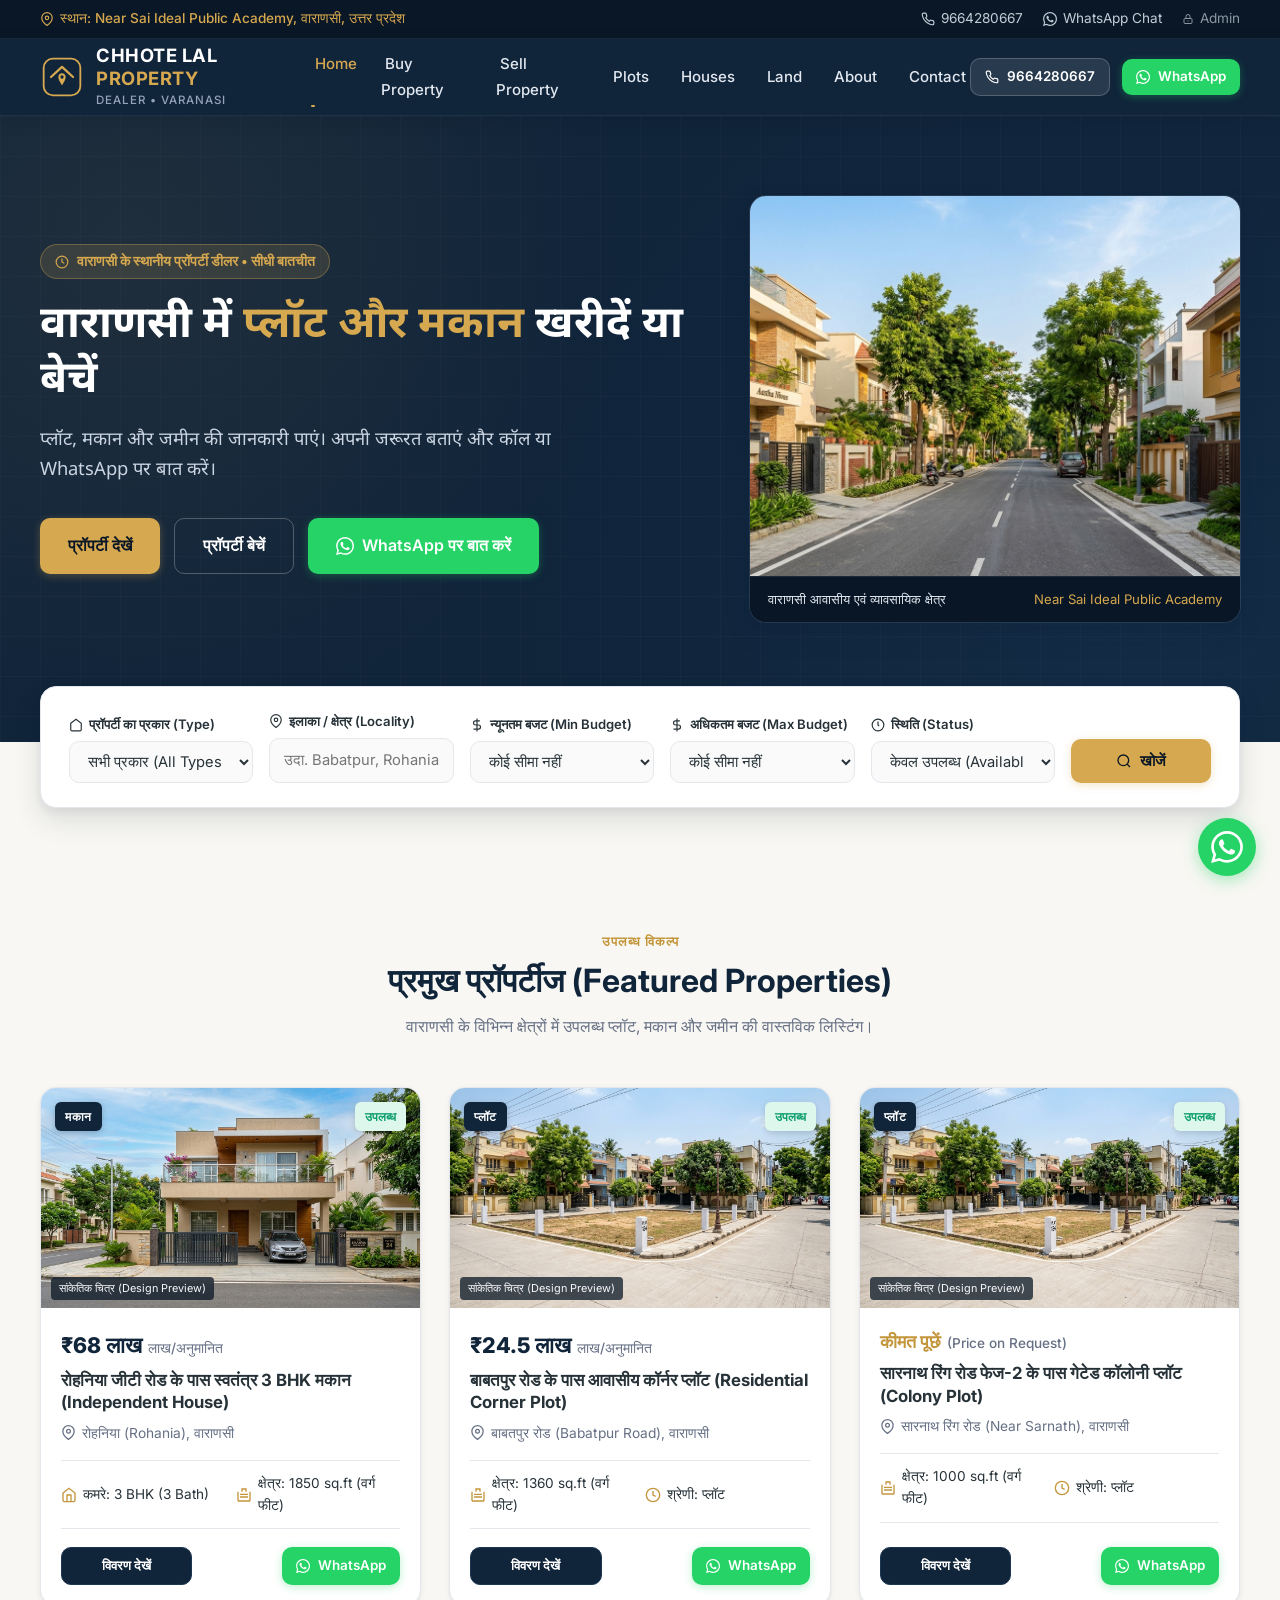
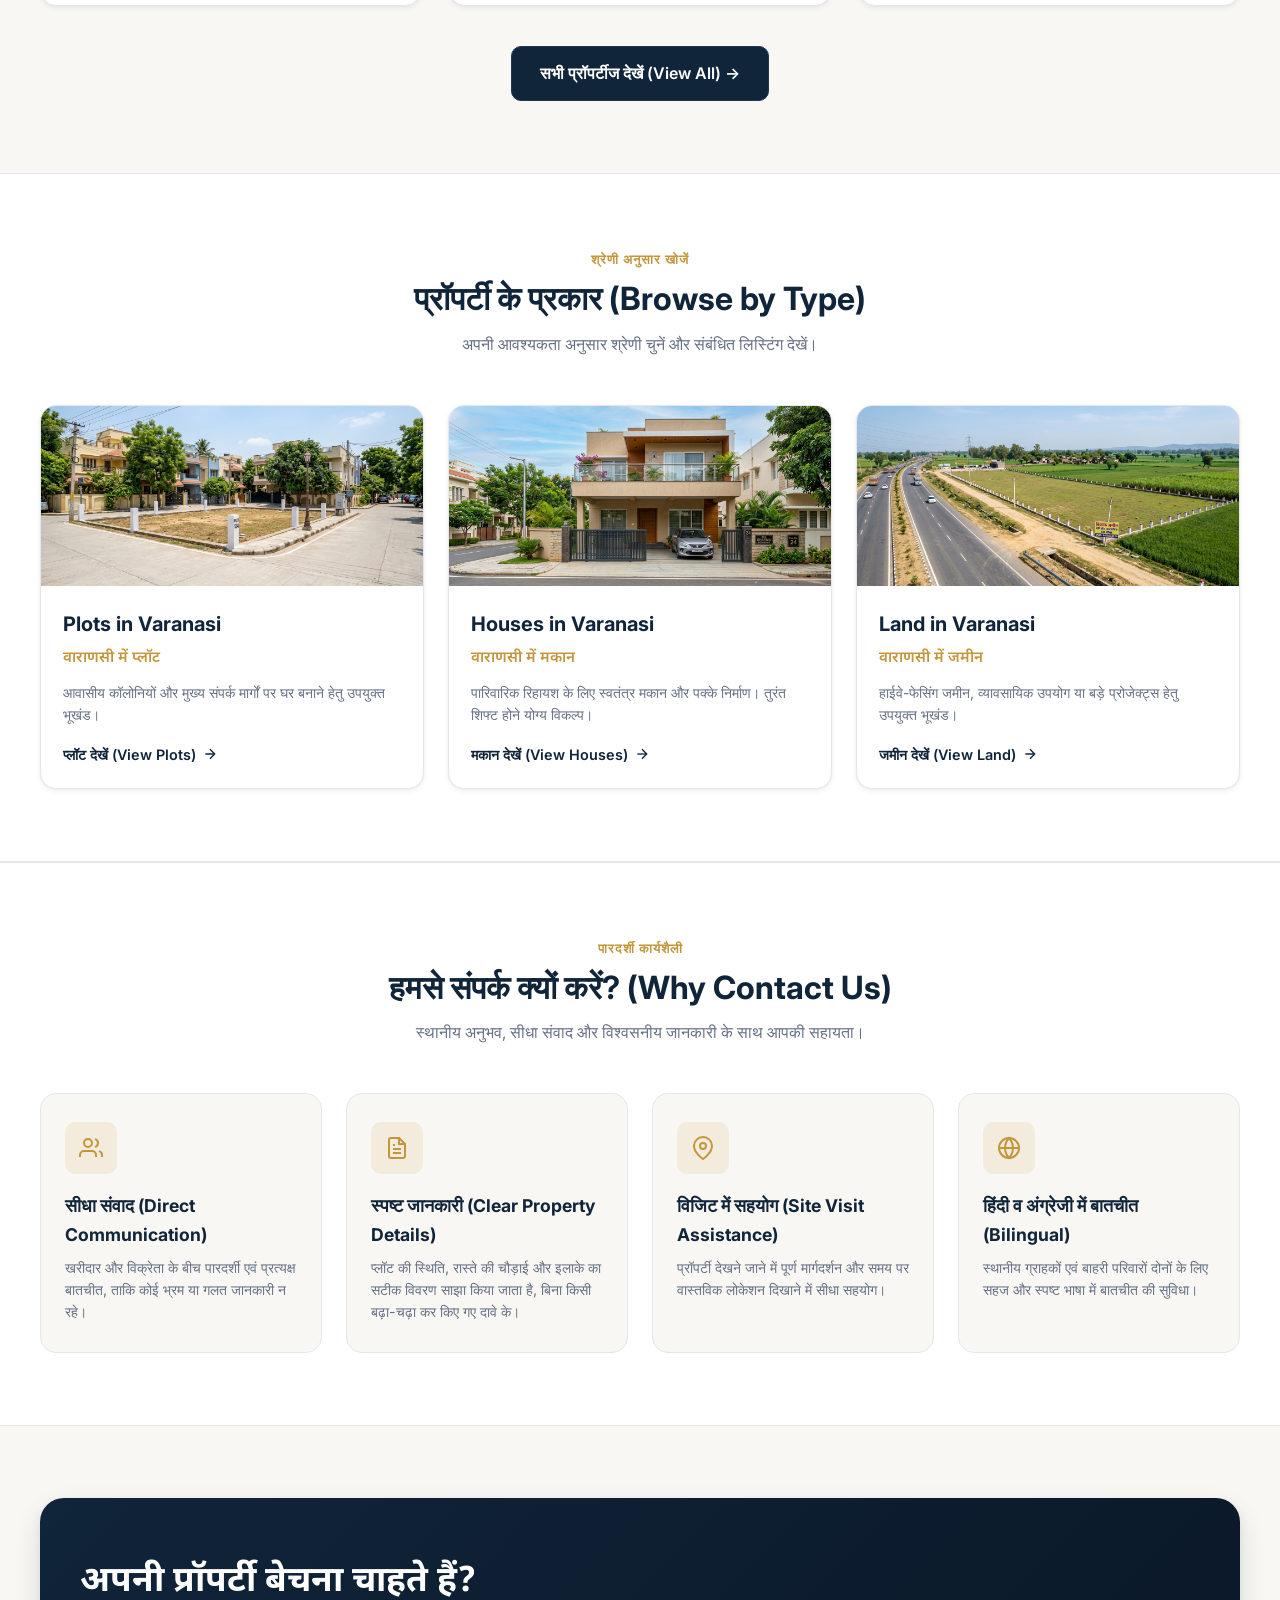
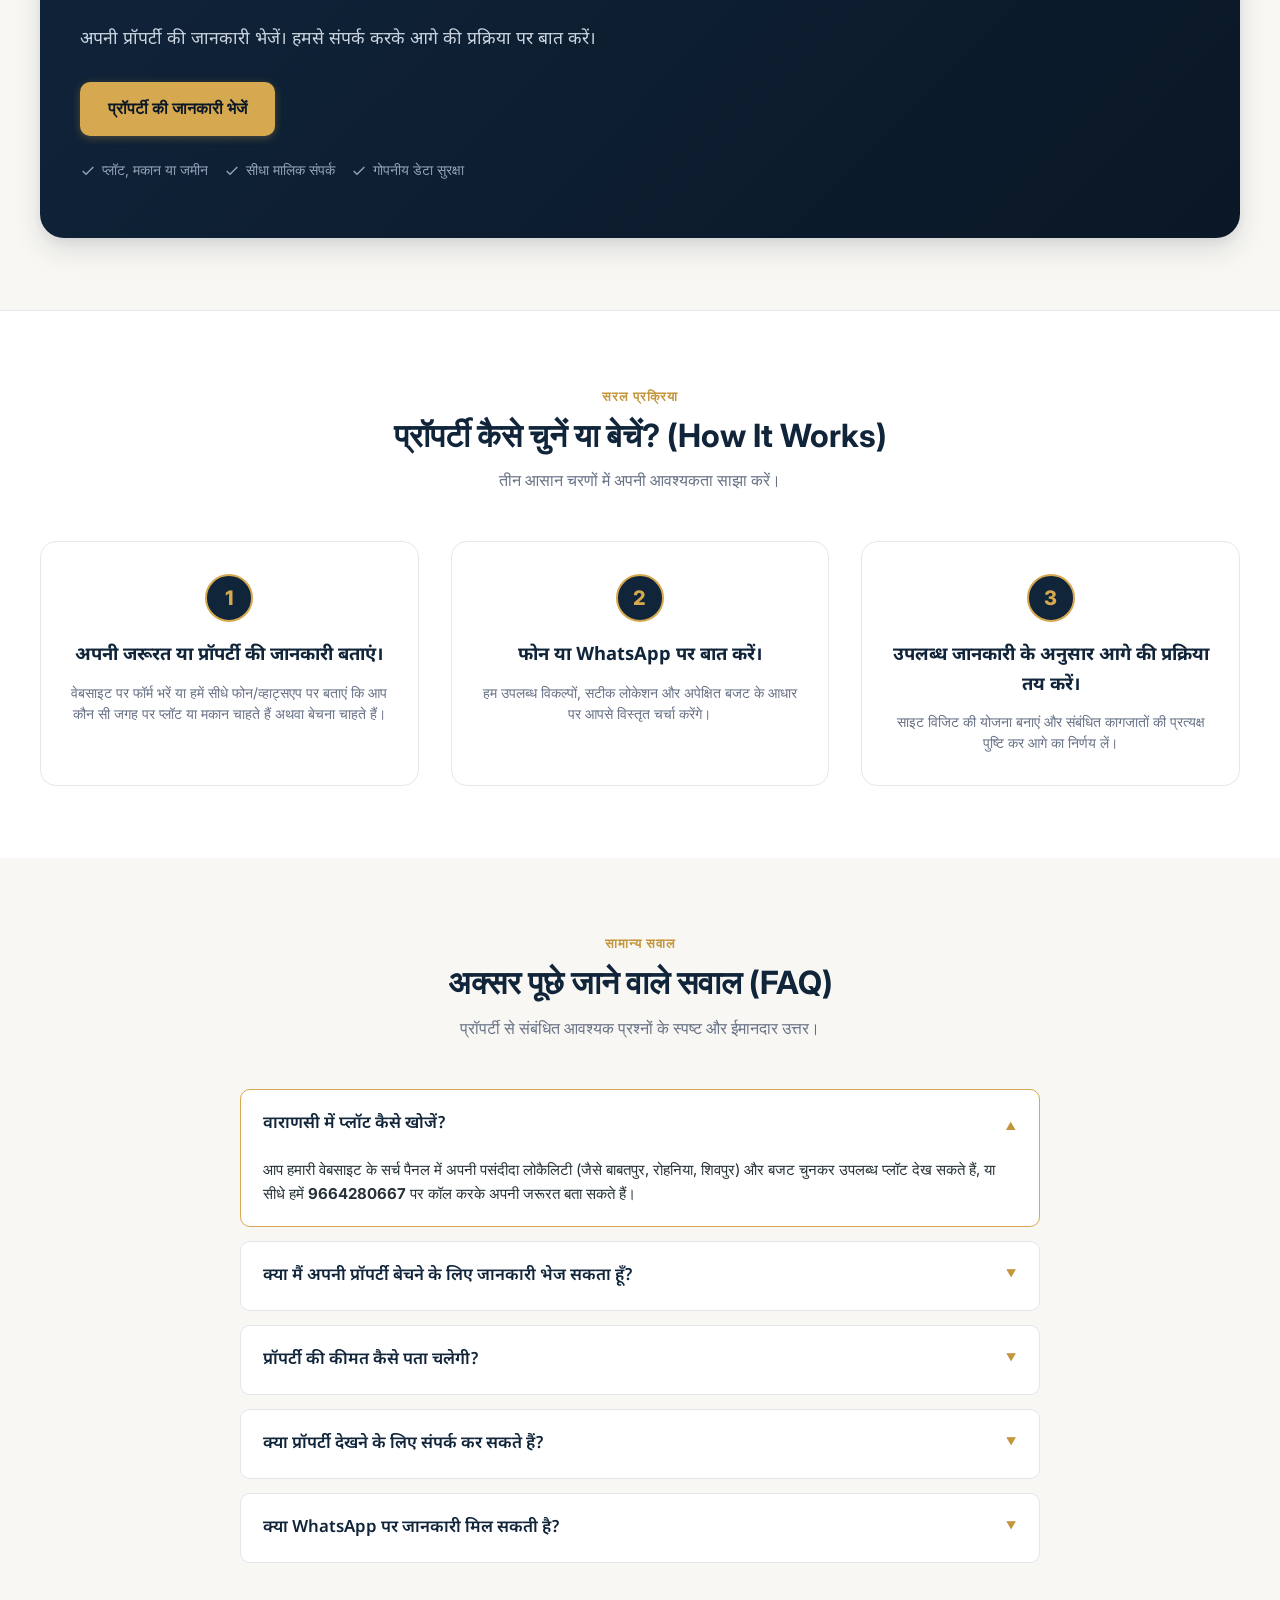
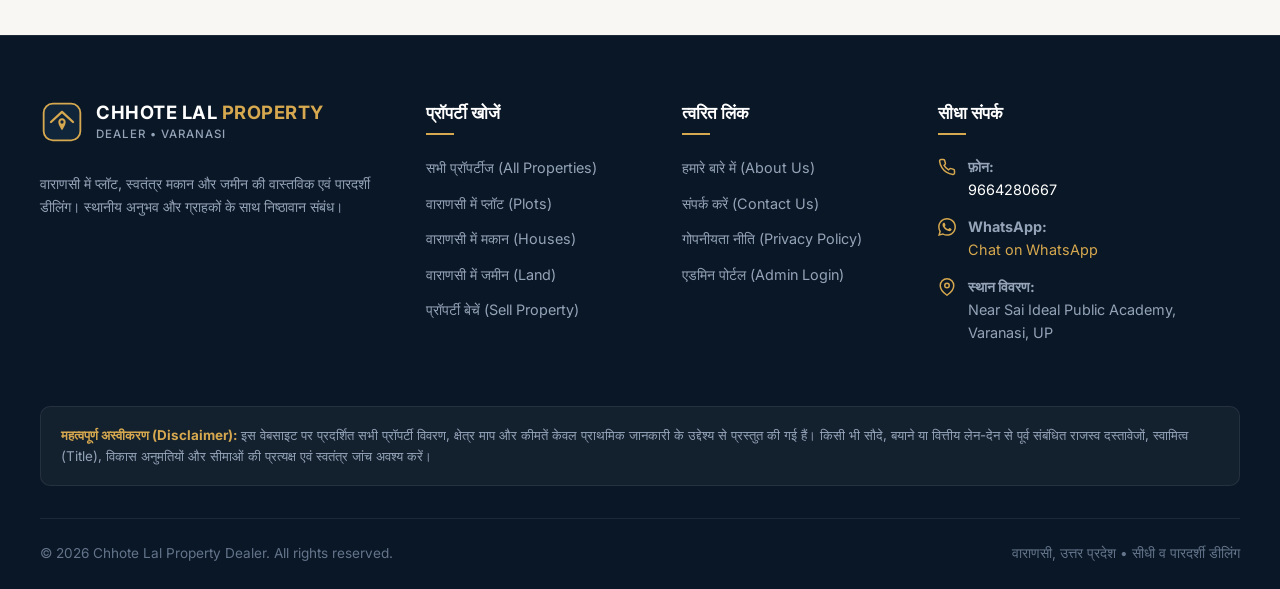
==== index.html @ 8a538f4c "Initial commit: Chhote Lal Property Dealer website" ====
<!DOCTYPE html>
<html lang="hi">
<head>
  <meta charset="UTF-8">
  <meta name="viewport" content="width=device-width, initial-scale=1.0">
  <title>Chhote Lal Property Dealer | वाराणसी में प्लॉट और मकान खरीदें या बेचें</title>
  <meta name="description" content="Chhote Lal Property Dealer - वाराणसी में प्लॉट, मकान और जमीन खरीदने व बेचने की विश्वसनीय सेवा। सीधी बातचीत, पारदर्शी जानकारी। संपर्क: 9664280667।">
  <meta name="keywords" content="Property Dealer in Varanasi, Plots in Varanasi, Houses for Sale in Varanasi, Land in Varanasi, वाराणसी में प्लॉट, वाराणसी में मकान">
  <meta name="author" content="Chhote Lal Property Dealer">
  
  <!-- Open Graph -->
  <meta property="og:title" content="Chhote Lal Property Dealer | वाराणसी में प्लॉट और मकान">
  <meta property="og:description" content="वाराणसी में प्लॉट, मकान और जमीन की पारदर्शी जानकारी और सीधी डीलिंग। कॉल करें 9664280667 या WhatsApp पर बात करें।">
  <meta property="og:type" content="website">
  <meta property="og:image" content="images/hero.jpg">
  
  <link rel="stylesheet" href="css/style.css">
  <link rel="icon" type="image/svg+xml" href="images/logo.svg">
  
  <!-- Structured Data JSON-LD (Strictly authentic details) -->
  <script type="application/ld+json">
  {
    "@context": "https://schema.org",
    "@type": "RealEstateAgent",
    "name": "Chhote Lal Property Dealer",
    "telephone": "+919664280667",
    "address": {
      "@type": "PostalAddress",
      "addressLocality": "Varanasi",
      "addressRegion": "Uttar Pradesh",
      "addressCountry": "IN",
      "streetAddress": "Near Sai Ideal Public Academy"
    },
    "description": "Property dealer for buying and selling plots, independent houses, and land in Varanasi, Uttar Pradesh.",
    "priceRange": "₹₹ - ₹₹₹₹"
  }
  </script>
</head>
<body>

  <!-- Top Announcement Bar -->
  <div class="top-bar">
    <div class="container">
      <div class="top-bar-badge">
        <svg width="14" height="14" viewBox="0 0 24 24" fill="none" stroke="currentColor" stroke-width="2"><path d="M21 10c0 7-9 13-9 13s-9-6-9-13a9 9 0 0 1 18 0z"/><circle cx="12" cy="10" r="3"/></svg>
        <span>स्थान: Near Sai Ideal Public Academy, वाराणसी, उत्तर प्रदेश</span>
      </div>
      <div class="top-bar-contact">
        <a href="tel:9664280667" class="top-bar-item">
          <svg width="14" height="14" viewBox="0 0 24 24" fill="none" stroke="currentColor" stroke-width="2"><path d="M22 16.92v3a2 2 0 0 1-2.18 2 19.79 19.79 0 0 1-8.63-3.07 19.5 19.5 0 0 1-6-6 19.79 19.79 0 0 1-3.07-8.67A2 2 0 0 1 4.11 2h3a2 2 0 0 1 2 1.72 12.84 12.84 0 0 0 .7 2.81 2 2 0 0 1-.45 2.11L8.09 9.91a16 16 0 0 0 6 6l1.27-1.27a2 2 0 0 1 2.11-.45 12.84 12.84 0 0 0 2.81.7A2 2 0 0 1 22 16.92z"/></svg>
          <span>9664280667</span>
        </a>
        <a href="https://wa.me/919664280667" target="_blank" rel="noopener noreferrer" class="top-bar-item">
          <svg width="14" height="14" viewBox="0 0 24 24" fill="currentColor"><path d="M.057 24l1.687-6.163c-1.041-1.804-1.588-3.849-1.587-5.946.003-6.556 5.338-11.891 11.893-11.891 3.181.001 6.167 1.24 8.413 3.488 2.245 2.248 3.481 5.236 3.48 8.414-.003 6.557-5.338 11.892-11.893 11.892-1.99-.001-3.951-.5-5.688-1.448l-6.305 1.654zm6.597-3.807c1.676.995 3.276 1.591 5.392 1.592 5.448 0 9.886-4.434 9.889-9.885.002-5.462-4.415-9.89-9.881-9.892-5.452 0-9.887 4.434-9.889 9.884-.001 2.225.651 3.891 1.746 5.634l-.999 3.648 3.742-.981zm11.387-5.464c-.074-.124-.272-.198-.57-.347-.297-.149-1.758-.868-2.031-.967-.272-.099-.47-.149-.669.149-.198.297-.768.967-.941 1.165-.173.198-.347.223-.644.074-.297-.149-1.255-.462-2.39-1.475-.883-.788-1.48-1.761-1.653-2.059-.173-.297-.018-.458.13-.606.134-.133.297-.347.446-.521.151-.172.2-.296.3-.495.099-.198.05-.372-.025-.521-.075-.148-.669-1.611-.916-2.206-.242-.579-.487-.501-.669-.51l-.57-.01c-.198 0-.52.074-.792.372s-1.04 1.016-1.04 2.479 1.065 2.876 1.213 3.074c.149.198 2.095 3.2 5.076 4.487.709.306 1.263.489 1.694.626.712.226 1.36.194 1.872.118.571-.085 1.758-.719 2.006-1.413.248-.695.248-1.29.173-1.414z"/></svg>
          <span>WhatsApp Chat</span>
        </a>
        <a href="admin/login.html" class="top-bar-item" title="Admin Portal" style="opacity: 0.7;">
          <svg width="12" height="12" viewBox="0 0 24 24" fill="none" stroke="currentColor" stroke-width="2"><path d="M12 15v2m-6 4h12a2 2 0 0 0 2-2v-6a2 2 0 0 0-2-2H6a2 2 0 0 0-2 2v6a2 2 0 0 0 2 2zm10-10V7a4 4 0 0 0-8 0v4h8z"/></svg>
          <span>Admin</span>
        </a>
      </div>
    </div>
  </div>

  <!-- Header Navigation -->
  <header class="site-header">
    <div class="container">
      <a href="index.html" class="brand-logo" aria-label="Chhote Lal Property Dealer Home">
        <img src="images/logo.svg" alt="Chhote Lal Property Dealer Logo" class="logo-icon-svg">
        <div class="brand-text">
          <span class="brand-title">CHHOTE LAL <span>PROPERTY</span></span>
          <span class="brand-subtitle">DEALER • VARANASI</span>
        </div>
      </a>

      <!-- Desktop Navigation Links -->
      <nav aria-label="Main Navigation">
        <ul class="nav-links">
          <li><a href="index.html" class="nav-link active">Home</a></li>
          <li><a href="properties.html" class="nav-link">Buy Property</a></li>
          <li><a href="sell.html" class="nav-link">Sell Property</a></li>
          <li><a href="plots.html" class="nav-link">Plots</a></li>
          <li><a href="houses.html" class="nav-link">Houses</a></li>
          <li><a href="land.html" class="nav-link">Land</a></li>
          <li><a href="about.html" class="nav-link">About</a></li>
          <li><a href="contact.html" class="nav-link">Contact</a></li>
        </ul>
      </nav>

      <!-- Action Buttons -->
      <div class="header-actions">
        <a href="tel:9664280667" class="btn btn-phone btn-sm">
          <svg width="14" height="14" viewBox="0 0 24 24" fill="none" stroke="currentColor" stroke-width="2"><path d="M22 16.92v3a2 2 0 0 1-2.18 2 19.79 19.79 0 0 1-8.63-3.07 19.5 19.5 0 0 1-6-6 19.79 19.79 0 0 1-3.07-8.67A2 2 0 0 1 4.11 2h3a2 2 0 0 1 2 1.72 12.84 12.84 0 0 0 .7 2.81 2 2 0 0 1-.45 2.11L8.09 9.91a16 16 0 0 0 6 6l1.27-1.27a2 2 0 0 1 2.11-.45 12.84 12.84 0 0 0 2.81.7A2 2 0 0 1 22 16.92z"/></svg>
          <span class="btn-text-desktop">9664280667</span>
        </a>
        <a href="https://wa.me/919664280667" target="_blank" rel="noopener noreferrer" class="btn btn-whatsapp btn-sm">
          <svg width="14" height="14" viewBox="0 0 24 24" fill="currentColor"><path d="M.057 24l1.687-6.163c-1.041-1.804-1.588-3.849-1.587-5.946.003-6.556 5.338-11.891 11.893-11.891 3.181.001 6.167 1.24 8.413 3.488 2.245 2.248 3.481 5.236 3.48 8.414-.003 6.557-5.338 11.892-11.893 11.892-1.99-.001-3.951-.5-5.688-1.448l-6.305 1.654zm6.597-3.807c1.676.995 3.276 1.591 5.392 1.592 5.448 0 9.886-4.434 9.889-9.885.002-5.462-4.415-9.89-9.881-9.892-5.452 0-9.887 4.434-9.889 9.884-.001 2.225.651 3.891 1.746 5.634l-.999 3.648 3.742-.981zm11.387-5.464c-.074-.124-.272-.198-.57-.347-.297-.149-1.758-.868-2.031-.967-.272-.099-.47-.149-.669.149-.198.297-.768.967-.941 1.165-.173.198-.347.223-.644.074-.297-.149-1.255-.462-2.39-1.475-.883-.788-1.48-1.761-1.653-2.059-.173-.297-.018-.458.13-.606.134-.133.297-.347.446-.521.151-.172.2-.296.3-.495.099-.198.05-.372-.025-.521-.075-.148-.669-1.611-.916-2.206-.242-.579-.487-.501-.669-.51l-.57-.01c-.198 0-.52.074-.792.372s-1.04 1.016-1.04 2.479 1.065 2.876 1.213 3.074c.149.198 2.095 3.2 5.076 4.487.709.306 1.263.489 1.694.626.712.226 1.36.194 1.872.118.571-.085 1.758-.719 2.006-1.413.248-.695.248-1.29.173-1.414z"/></svg>
          <span>WhatsApp</span>
        </a>

        <!-- Hamburger toggle -->
        <button type="button" class="mobile-nav-toggle" aria-label="Toggle navigation menu">
          <span></span>
          <span></span>
          <span></span>
        </button>
      </div>
    </div>
  </header>

  <!-- Mobile Drawer -->
  <div class="drawer-overlay"></div>
  <aside class="mobile-drawer" aria-label="Mobile Navigation Drawer">
    <div class="drawer-header">
      <div class="brand-text">
        <span class="brand-title">CHHOTE LAL <span>PROPERTY</span></span>
        <span class="brand-subtitle">VARANASI</span>
      </div>
      <button type="button" class="drawer-close" aria-label="Close menu">&times;</button>
    </div>
    <nav class="drawer-nav">
      <a href="index.html" class="active">Home (होम)</a>
      <a href="properties.html">Buy Property (प्रॉपर्टी खरीदें)</a>
      <a href="sell.html">Sell Property (प्रॉपर्टी बेचें)</a>
      <a href="plots.html">Plots (प्लॉट)</a>
      <a href="houses.html">Houses (मकान)</a>
      <a href="land.html">Land (जमीन)</a>
      <a href="about.html">About Us (हमारे बारे में)</a>
      <a href="contact.html">Contact Us (संपर्क करें)</a>
      <a href="admin/login.html" style="color: var(--gold-primary);">Admin Portal (लॉगिन)</a>
    </nav>
    <div class="drawer-contact-block">
      <a href="tel:9664280667" class="btn btn-phone btn-lg" style="width:100%;">
        <svg width="18" height="18" viewBox="0 0 24 24" fill="none" stroke="currentColor" stroke-width="2"><path d="M22 16.92v3a2 2 0 0 1-2.18 2 19.79 19.79 0 0 1-8.63-3.07 19.5 19.5 0 0 1-6-6 19.79 19.79 0 0 1-3.07-8.67A2 2 0 0 1 4.11 2h3a2 2 0 0 1 2 1.72 12.84 12.84 0 0 0 .7 2.81 2 2 0 0 1-.45 2.11L8.09 9.91a16 16 0 0 0 6 6l1.27-1.27a2 2 0 0 1 2.11-.45 12.84 12.84 0 0 0 2.81.7A2 2 0 0 1 22 16.92z"/></svg>
        <span>कॉल करें: 9664280667</span>
      </a>
      <a href="https://wa.me/919664280667" target="_blank" rel="noopener noreferrer" class="btn btn-whatsapp btn-lg" style="width:100%;">
        <span>WhatsApp पर बात करें</span>
      </a>
    </div>
  </aside>

  <!-- Hero Section (Section 4.B) -->
  <section class="hero-section">
    <div class="hero-overlay-grid"></div>
    <div class="container">
      <div class="hero-grid">
        <div class="hero-content">
          <div class="hero-badge">
            <svg width="14" height="14" viewBox="0 0 24 24" fill="none" stroke="currentColor" stroke-width="2"><circle cx="12" cy="12" r="10"/><path d="M12 6v6l4 2"/></svg>
            <span>वाराणसी के स्थानीय प्रॉपर्टी डीलर • सीधी बातचीत</span>
          </div>
          <h1 class="hero-title">
            वाराणसी में <span class="highlight">प्लॉट और मकान</span> खरीदें या बेचें
          </h1>
          <p class="hero-subtitle">
            प्लॉट, मकान और जमीन की जानकारी पाएं। अपनी जरूरत बताएं और कॉल या WhatsApp पर बात करें।
          </p>
          <div class="hero-actions">
            <a href="properties.html" class="btn btn-gold btn-lg">प्रॉपर्टी देखें</a>
            <a href="sell.html" class="btn btn-outline-white btn-lg">प्रॉपर्टी बेचें</a>
            <a href="https://wa.me/919664280667?text=%E0%A4%A8%E0%A4%AE%E0%A4%B8%E0%A5%8D%E0%A4%A4%E0%A5%87%20%E0%A4%9B%E0%A5%8B%E0%A4%9F%E0%A5%87%20%E0%A4%B2%E0%A4%BE%E0%A4%B2%20%E0%A4%9C%E0%A5%80%2C%20%E0%A4%AE%E0%A5%81%E0%A4%97%E0%A5%87%20%E0%A4%B5%E0%A4%BE%E0%A4%B0%E0%A4%BE%E0%A4%A3%E0%A4%B8%E0%A5%80%20%E0%A4%AE%E0%A5%87%E0%A4%82%20%E0%A4%AA%E0%A5%8D%E0%A4%B0%E0%A5%89%E0%A4%AA%E0%A4%B0%E0%A5%8D%E0%A4%9F%E0%A5%80%20%E0%A4%95%E0%A5%87%20%E0%A4%AC%E0%A4%BE%E0%A4%B0%E0%A5%87%20%E0%A4%AE%E0%A5%87%E0%A4%82%20%E0%A4%AC%E0%A4%BE%E0%A4%A4%20%E0%A4%95%E0%A4%B0%E0%A4%A8%E0%A5%80%20%E0%A4%B9%E0%A5%88%E0%A4%A4%E0%A5%A4" target="_blank" rel="noopener noreferrer" class="btn btn-whatsapp btn-lg">
              <svg width="18" height="18" viewBox="0 0 24 24" fill="currentColor"><path d="M.057 24l1.687-6.163c-1.041-1.804-1.588-3.849-1.587-5.946.003-6.556 5.338-11.891 11.893-11.891 3.181.001 6.167 1.24 8.413 3.488 2.245 2.248 3.481 5.236 3.48 8.414-.003 6.557-5.338 11.892-11.893 11.892-1.99-.001-3.951-.5-5.688-1.448l-6.305 1.654zm6.597-3.807c1.676.995 3.276 1.591 5.392 1.592 5.448 0 9.886-4.434 9.889-9.885.002-5.462-4.415-9.89-9.881-9.892-5.452 0-9.887 4.434-9.889 9.884-.001 2.225.651 3.891 1.746 5.634l-.999 3.648 3.742-.981zm11.387-5.464c-.074-.124-.272-.198-.57-.347-.297-.149-1.758-.868-2.031-.967-.272-.099-.47-.149-.669.149-.198.297-.768.967-.941 1.165-.173.198-.347.223-.644.074-.297-.149-1.255-.462-2.39-1.475-.883-.788-1.48-1.761-1.653-2.059-.173-.297-.018-.458.13-.606.134-.133.297-.347.446-.521.151-.172.2-.296.3-.495.099-.198.05-.372-.025-.521-.075-.148-.669-1.611-.916-2.206-.242-.579-.487-.501-.669-.51l-.57-.01c-.198 0-.52.074-.792.372s-1.04 1.016-1.04 2.479 1.065 2.876 1.213 3.074c.149.198 2.095 3.2 5.076 4.487.709.306 1.263.489 1.694.626.712.226 1.36.194 1.872.118.571-.085 1.758-.719 2.006-1.413.248-.695.248-1.29.173-1.414z"/></svg>
              <span>WhatsApp पर बात करें</span>
            </a>
          </div>
        </div>

        <div class="hero-image-wrapper">
          <div class="hero-image-card">
            <img src="images/hero.jpg" alt="Varanasi Residential Properties and Colony">
            <div class="hero-image-caption">
              <span>वाराणसी आवासीय एवं व्यावसायिक क्षेत्र</span>
              <span style="color:var(--gold-primary);">Near Sai Ideal Public Academy</span>
            </div>
          </div>
        </div>
      </div>
    </div>
  </section>

  <!-- Property Search Panel (Section 4.C) -->
  <div class="container search-panel-wrapper">
    <div class="search-panel">
      <form id="hero-search-form" class="search-form-grid" action="properties.html" method="GET">
        <div class="form-group">
          <label class="form-label" for="search-type">
            <svg width="14" height="14" viewBox="0 0 24 24" fill="none" stroke="currentColor" stroke-width="2"><path d="M3 9l9-7 9 7v11a2 2 0 0 1-2 2H5a2 2 0 0 1-2-2z"/></svg>
            <span>प्रॉपर्टी का प्रकार (Type)</span>
          </label>
          <select id="search-type" name="type" class="form-control">
            <option value="all">सभी प्रकार (All Types)</option>
            <option value="Plot">Plot (प्लॉट)</option>
            <option value="House">House (मकान)</option>
            <option value="Land">Land (जमीन)</option>
          </select>
        </div>

        <div class="form-group">
          <label class="form-label" for="search-locality">
            <svg width="14" height="14" viewBox="0 0 24 24" fill="none" stroke="currentColor" stroke-width="2"><path d="M21 10c0 7-9 13-9 13s-9-6-9-13a9 9 0 0 1 18 0z"/><circle cx="12" cy="10" r="3"/></svg>
            <span>इलाका / क्षेत्र (Locality)</span>
          </label>
          <input type="text" id="search-locality" name="locality" class="form-control" placeholder="उदा. Babatpur, Rohania, Shivpur">
        </div>

        <div class="form-group">
          <label class="form-label" for="search-min-budget">
            <svg width="14" height="14" viewBox="0 0 24 24" fill="none" stroke="currentColor" stroke-width="2"><line x1="12" y1="1" x2="12" y2="23"/><path d="M17 5H9.5a3.5 3.5 0 0 0 0 7h5a3.5 3.5 0 0 1 0 7H6"/></svg>
            <span>न्यूनतम बजट (Min Budget)</span>
          </label>
          <select id="search-min-budget" name="minBudget" class="form-control">
            <option value="">कोई सीमा नहीं</option>
            <option value="1500000">₹15 लाख</option>
            <option value="2500000">₹25 लाख</option>
            <option value="5000000">₹50 लाख</option>
            <option value="10000000">₹1 करोड़</option>
          </select>
        </div>

        <div class="form-group">
          <label class="form-label" for="search-max-budget">
            <svg width="14" height="14" viewBox="0 0 24 24" fill="none" stroke="currentColor" stroke-width="2"><line x1="12" y1="1" x2="12" y2="23"/><path d="M17 5H9.5a3.5 3.5 0 0 0 0 7h5a3.5 3.5 0 0 1 0 7H6"/></svg>
            <span>अधिकतम बजट (Max Budget)</span>
          </label>
          <select id="search-max-budget" name="maxBudget" class="form-control">
            <option value="">कोई सीमा नहीं</option>
            <option value="3000000">₹30 लाख तक</option>
            <option value="6000000">₹60 लाख तक</option>
            <option value="10000000">₹1 करोड़ तक</option>
            <option value="25000000">₹2.5 करोड़ तक</option>
          </select>
        </div>

        <div class="form-group">
          <label class="form-label" for="search-status">
            <svg width="14" height="14" viewBox="0 0 24 24" fill="none" stroke="currentColor" stroke-width="2"><circle cx="12" cy="12" r="10"/><polyline points="12 6 12 12 14 14"/></svg>
            <span>स्थिति (Status)</span>
          </label>
          <select id="search-status" name="status" class="form-control">
            <option value="all">सभी स्थितियां</option>
            <option value="Available" selected>केवल उपलब्ध (Available)</option>
            <option value="Under Discussion">बातचीत जारी</option>
          </select>
        </div>

        <button type="submit" class="btn btn-gold btn-search" style="height: 44px;">
          <svg width="16" height="16" viewBox="0 0 24 24" fill="none" stroke="currentColor" stroke-width="2"><circle cx="11" cy="11" r="8"/><line x1="21" y1="21" x2="16.65" y2="16.65"/></svg>
          <span>खोजें</span>
        </button>
      </form>
    </div>
  </div>

  <!-- Featured Properties Section (Section 4.D) -->
  <section class="section-padding">
    <div class="container">
      <div class="section-header">
        <span class="section-tag">उपलब्ध विकल्प</span>
        <h2 class="section-title">प्रमुख प्रॉपर्टीज (Featured Properties)</h2>
        <p class="section-desc">वाराणसी के विभिन्न क्षेत्रों में उपलब्ध प्लॉट, मकान और जमीन की वास्तविक लिस्टिंग।</p>
      </div>

      <!-- Dynamic Cards Grid -->
      <div id="featured-properties-grid" class="property-grid">
        <!-- Rendered via JS -->
      </div>

      <div style="text-align:center; margin-top: 40px;">
        <a href="properties.html" class="btn btn-navy btn-lg">सभी प्रॉपर्टीज देखें (View All) &rarr;</a>
      </div>
    </div>
  </section>

  <!-- Browse by Property Type (Section 4.E) -->
  <section class="section-padding" style="background-color: var(--pure-white); border-top: 1px solid var(--border-grey); border-bottom: 1px solid var(--border-grey);">
    <div class="container">
      <div class="section-header">
        <span class="section-tag">श्रेणी अनुसार खोजें</span>
        <h2 class="section-title">प्रॉपर्टी के प्रकार (Browse by Type)</h2>
        <p class="section-desc">अपनी आवश्यकता अनुसार श्रेणी चुनें और संबंधित लिस्टिंग देखें।</p>
      </div>

      <div class="category-grid">
        <!-- Category: Plots -->
        <div class="category-card">
          <div class="category-card-media">
            <img src="images/plot-sample.jpg" alt="Plots in Varanasi">
          </div>
          <div class="category-card-content">
            <h3 class="category-title">Plots in Varanasi</h3>
            <div class="category-hindi">वाराणसी में प्लॉट</div>
            <p class="category-desc">आवासीय कॉलोनियों और मुख्य संपर्क मार्गों पर घर बनाने हेतु उपयुक्त भूखंड।</p>
            <a href="plots.html" class="category-link">
              <span>प्लॉट देखें (View Plots)</span>
              <svg width="16" height="16" viewBox="0 0 24 24" fill="none" stroke="currentColor" stroke-width="2"><line x1="5" y1="12" x2="19" y2="12"/><polyline points="12 5 19 12 12 19"/></svg>
            </a>
          </div>
        </div>

        <!-- Category: Houses -->
        <div class="category-card">
          <div class="category-card-media">
            <img src="images/house-sample.jpg" alt="Houses in Varanasi">
          </div>
          <div class="category-card-content">
            <h3 class="category-title">Houses in Varanasi</h3>
            <div class="category-hindi">वाराणसी में मकान</div>
            <p class="category-desc">पारिवारिक रिहायश के लिए स्वतंत्र मकान और पक्के निर्माण। तुरंत शिफ्ट होने योग्य विकल्प।</p>
            <a href="houses.html" class="category-link">
              <span>मकान देखें (View Houses)</span>
              <svg width="16" height="16" viewBox="0 0 24 24" fill="none" stroke="currentColor" stroke-width="2"><line x1="5" y1="12" x2="19" y2="12"/><polyline points="12 5 19 12 12 19"/></svg>
            </a>
          </div>
        </div>

        <!-- Category: Land -->
        <div class="category-card">
          <div class="category-card-media">
            <img src="images/land-sample.jpg" alt="Land in Varanasi">
          </div>
          <div class="category-card-content">
            <h3 class="category-title">Land in Varanasi</h3>
            <div class="category-hindi">वाराणसी में जमीन</div>
            <p class="category-desc">हाईवे-फेसिंग जमीन, व्यावसायिक उपयोग या बड़े प्रोजेक्ट्स हेतु उपयुक्त भूखंड।</p>
            <a href="land.html" class="category-link">
              <span>जमीन देखें (View Land)</span>
              <svg width="16" height="16" viewBox="0 0 24 24" fill="none" stroke="currentColor" stroke-width="2"><line x1="5" y1="12" x2="19" y2="12"/><polyline points="12 5 19 12 12 19"/></svg>
            </a>
          </div>
        </div>
      </div>
    </div>
  </section>

  <!-- Why Contact Us (Section 4.F) -->
  <section class="section-padding why-us-section">
    <div class="container">
      <div class="section-header">
        <span class="section-tag">पारदर्शी कार्यशैली</span>
        <h2 class="section-title">हमसे संपर्क क्यों करें? (Why Contact Us)</h2>
        <p class="section-desc">स्थानीय अनुभव, सीधा संवाद और विश्वसनीय जानकारी के साथ आपकी सहायता।</p>
      </div>

      <div class="benefits-grid">
        <div class="benefit-card">
          <div class="benefit-icon-wrapper">
            <svg width="24" height="24" viewBox="0 0 24 24" fill="none" stroke="currentColor" stroke-width="2"><path d="M17 21v-2a4 4 0 0 0-4-4H5a4 4 0 0 0-4 4v2"/><circle cx="9" cy="7" r="4"/><path d="M23 21v-2a4 4 0 0 0-3-3.87"/><path d="M16 3.13a4 4 0 0 1 0 7.75"/></svg>
          </div>
          <h3 class="benefit-title">सीधा संवाद (Direct Communication)</h3>
          <p class="benefit-desc">खरीदार और विक्रेता के बीच पारदर्शी एवं प्रत्यक्ष बातचीत, ताकि कोई भ्रम या गलत जानकारी न रहे।</p>
        </div>

        <div class="benefit-card">
          <div class="benefit-icon-wrapper">
            <svg width="24" height="24" viewBox="0 0 24 24" fill="none" stroke="currentColor" stroke-width="2"><path d="M14 2H6a2 2 0 0 0-2 2v16a2 2 0 0 0 2 2h12a2 2 0 0 0 2-2V8z"/><polyline points="14 2 14 8 20 8"/><line x1="16" y1="13" x2="8" y2="13"/><line x1="16" y1="17" x2="8" y2="17"/><polyline points="10 9 9 9 8 9"/></svg>
          </div>
          <h3 class="benefit-title">स्पष्ट जानकारी (Clear Property Details)</h3>
          <p class="benefit-desc">प्लॉट की स्थिति, रास्ते की चौड़ाई और इलाके का सटीक विवरण साझा किया जाता है, बिना किसी बढ़ा-चढ़ा कर किए गए दावे के।</p>
        </div>

        <div class="benefit-card">
          <div class="benefit-icon-wrapper">
            <svg width="24" height="24" viewBox="0 0 24 24" fill="none" stroke="currentColor" stroke-width="2"><path d="M21 10c0 7-9 13-9 13s-9-6-9-13a9 9 0 0 1 18 0z"/><circle cx="12" cy="10" r="3"/></svg>
          </div>
          <h3 class="benefit-title">विजिट में सहयोग (Site Visit Assistance)</h3>
          <p class="benefit-desc">प्रॉपर्टी देखने जाने में पूर्ण मार्गदर्शन और समय पर वास्तविक लोकेशन दिखाने में सीधा सहयोग।</p>
        </div>

        <div class="benefit-card">
          <div class="benefit-icon-wrapper">
            <svg width="24" height="24" viewBox="0 0 24 24" fill="none" stroke="currentColor" stroke-width="2"><circle cx="12" cy="12" r="10"/><line x1="2" y1="12" x2="22" y2="12"/><path d="M12 2a15.3 15.3 0 0 1 4 10 15.3 15.3 0 0 1-4 10 15.3 15.3 0 0 1-4-10 15.3 15.3 0 0 1 4-10z"/></svg>
          </div>
          <h3 class="benefit-title">हिंदी व अंग्रेजी में बातचीत (Bilingual)</h3>
          <p class="benefit-desc">स्थानीय ग्राहकों एवं बाहरी परिवारों दोनों के लिए सहज और स्पष्ट भाषा में बातचीत की सुविधा।</p>
        </div>
      </div>
    </div>
  </section>

  <!-- Sell Your Property Highlight Section (Section 4.G) -->
  <section class="section-padding">
    <div class="container">
      <div class="sell-banner-section">
        <div class="sell-banner-content">
          <h2 class="sell-banner-title">अपनी प्रॉपर्टी बेचना चाहते हैं?</h2>
          <p class="sell-banner-desc">अपनी प्रॉपर्टी की जानकारी भेजें। हमसे संपर्क करके आगे की प्रक्रिया पर बात करें।</p>
          <a href="sell.html" class="btn btn-gold btn-lg">प्रॉपर्टी की जानकारी भेजें</a>

          <div class="sell-banner-badges">
            <div class="sell-banner-badge-item">
              <svg width="16" height="16" viewBox="0 0 24 24" fill="none" stroke="currentColor" stroke-width="2"><polyline points="20 6 9 17 4 12"/></svg>
              <span>प्लॉट, मकान या जमीन</span>
            </div>
            <div class="sell-banner-badge-item">
              <svg width="16" height="16" viewBox="0 0 24 24" fill="none" stroke="currentColor" stroke-width="2"><polyline points="20 6 9 17 4 12"/></svg>
              <span>सीधा मालिक संपर्क</span>
            </div>
            <div class="sell-banner-badge-item">
              <svg width="16" height="16" viewBox="0 0 24 24" fill="none" stroke="currentColor" stroke-width="2"><polyline points="20 6 9 17 4 12"/></svg>
              <span>गोपनीय डेटा सुरक्षा</span>
            </div>
          </div>
        </div>
      </div>
    </div>
  </section>

  <!-- How It Works (Section 4.H) -->
  <section class="section-padding" style="background-color: var(--pure-white); border-top: 1px solid var(--border-grey);">
    <div class="container">
      <div class="section-header">
        <span class="section-tag">सरल प्रक्रिया</span>
        <h2 class="section-title">प्रॉपर्टी कैसे चुनें या बेचें? (How It Works)</h2>
        <p class="section-desc">तीन आसान चरणों में अपनी आवश्यकता साझा करें।</p>
      </div>

      <div class="steps-grid">
        <div class="step-card">
          <div class="step-number">1</div>
          <h3 class="step-title">अपनी जरूरत या प्रॉपर्टी की जानकारी बताएं।</h3>
          <p class="step-desc">वेबसाइट पर फॉर्म भरें या हमें सीधे फोन/व्हाट्सएप पर बताएं कि आप कौन सी जगह पर प्लॉट या मकान चाहते हैं अथवा बेचना चाहते हैं।</p>
        </div>

        <div class="step-card">
          <div class="step-number">2</div>
          <h3 class="step-title">फोन या WhatsApp पर बात करें।</h3>
          <p class="step-desc">हम उपलब्ध विकल्पों, सटीक लोकेशन और अपेक्षित बजट के आधार पर आपसे विस्तृत चर्चा करेंगे।</p>
        </div>

        <div class="step-card">
          <div class="step-number">3</div>
          <h3 class="step-title">उपलब्ध जानकारी के अनुसार आगे की प्रक्रिया तय करें।</h3>
          <p class="step-desc">साइट विजिट की योजना बनाएं और संबंधित कागजातों की प्रत्यक्ष पुष्टि कर आगे का निर्णय लें।</p>
        </div>
      </div>
    </div>
  </section>

  <!-- FAQ Section (Section 4.I) -->
  <section class="section-padding">
    <div class="container">
      <div class="section-header">
        <span class="section-tag">सामान्य सवाल</span>
        <h2 class="section-title">अक्सर पूछे जाने वाले सवाल (FAQ)</h2>
        <p class="section-desc">प्रॉपर्टी से संबंधित आवश्यक प्रश्नों के स्पष्ट और ईमानदार उत्तर।</p>
      </div>

      <div class="faq-container">
        <!-- Q1 -->
        <div class="faq-item active">
          <button type="button" class="faq-question">
            <span>वाराणसी में प्लॉट कैसे खोजें?</span>
            <span class="faq-icon">&#9662;</span>
          </button>
          <div class="faq-answer">
            <p>आप हमारी वेबसाइट के सर्च पैनल में अपनी पसंदीदा लोकैलिटी (जैसे बाबतपुर, रोहनिया, शिवपुर) और बजट चुनकर उपलब्ध प्लॉट देख सकते हैं, या सीधे हमें <strong>9664280667</strong> पर कॉल करके अपनी जरूरत बता सकते हैं।</p>
          </div>
        </div>

        <!-- Q2 -->
        <div class="faq-item">
          <button type="button" class="faq-question">
            <span>क्या मैं अपनी प्रॉपर्टी बेचने के लिए जानकारी भेज सकता हूँ?</span>
            <span class="faq-icon">&#9662;</span>
          </button>
          <div class="faq-answer">
            <p>हाँ, आप हमारे 'Sell Property' पेज पर जाकर अपने प्लॉट, मकान या जमीन का विवरण, अनुमानित कीमत और फोटो सबमिट कर सकते हैं। हम विवरण देखकर आपसे सीधे संपर्क करेंगे।</p>
          </div>
        </div>

        <!-- Q3 -->
        <div class="faq-item">
          <button type="button" class="faq-question">
            <span>प्रॉपर्टी की कीमत कैसे पता चलेगी?</span>
            <span class="faq-icon">&#9662;</span>
          </button>
          <div class="faq-answer">
            <p>लिस्टिंग में अनुमानित या मालिक द्वारा तय कीमत दी गई होती है। जिन लिस्टिंग पर 'कीमत पूछें (Price on request)' लिखा है, उनके संबंध में आप कॉल या WhatsApp पर सीधे बातचीत कर सकते हैं।</p>
          </div>
        </div>

        <!-- Q4 -->
        <div class="faq-item">
          <button type="button" class="faq-question">
            <span>क्या प्रॉपर्टी देखने के लिए संपर्क कर सकते हैं?</span>
            <span class="faq-icon">&#9662;</span>
          </button>
          <div class="faq-answer">
            <p>बिल्कुल। यदि आपको कोई प्लॉट या मकान पसंद आता है, तो आप फोन या व्हाट्सएप के माध्यम से समय तय करके साइट विजिट (प्रत्यक्ष निरीक्षण) के लिए संपर्क कर सकते हैं।</p>
          </div>
        </div>

        <!-- Q5 -->
        <div class="faq-item">
          <button type="button" class="faq-question">
            <span>क्या WhatsApp पर जानकारी मिल सकती है?</span>
            <span class="faq-icon">&#9662;</span>
          </button>
          <div class="faq-answer">
            <p>हाँ, आप सीधे WhatsApp नंबर <a href="https://wa.me/919664280667" target="_blank" rel="noopener noreferrer" style="color:var(--navy-primary); font-weight:600; text-decoration:underline;">+91 96642 80667</a> पर संदेश भेजकर प्रॉपर्टी का विवरण व फोटो प्राप्त कर सकते हैं।</p>
          </div>
        </div>
      </div>
    </div>
  </section>

  <!-- Footer (Section 4.J) -->
  <footer class="site-footer">
    <div class="container">
      <div class="footer-grid">
        <div>
          <div class="brand-logo" style="margin-bottom:12px;">
            <img src="images/logo.svg" alt="Logo" class="logo-icon-svg">
            <div class="brand-text">
              <span class="brand-title">CHHOTE LAL <span>PROPERTY</span></span>
              <span class="brand-subtitle">DEALER • VARANASI</span>
            </div>
          </div>
          <p class="footer-brand-desc">
            वाराणसी में प्लॉट, स्वतंत्र मकान और जमीन की वास्तविक एवं पारदर्शी डीलिंग। स्थानीय अनुभव और ग्राहकों के साथ निष्ठावान संबंध।
          </p>
        </div>

        <div>
          <h4 class="footer-title">प्रॉपर्टी खोजें</h4>
          <ul class="footer-links">
            <li><a href="properties.html">सभी प्रॉपर्टीज (All Properties)</a></li>
            <li><a href="plots.html">वाराणसी में प्लॉट (Plots)</a></li>
            <li><a href="houses.html">वाराणसी में मकान (Houses)</a></li>
            <li><a href="land.html">वाराणसी में जमीन (Land)</a></li>
            <li><a href="sell.html">प्रॉपर्टी बेचें (Sell Property)</a></li>
          </ul>
        </div>

        <div>
          <h4 class="footer-title">त्वरित लिंक</h4>
          <ul class="footer-links">
            <li><a href="about.html">हमारे बारे में (About Us)</a></li>
            <li><a href="contact.html">संपर्क करें (Contact Us)</a></li>
            <li><a href="privacy-policy.html">गोपनीयता नीति (Privacy Policy)</a></li>
            <li><a href="admin/login.html">एडमिन पोर्टल (Admin Login)</a></li>
          </ul>
        </div>

        <div>
          <h4 class="footer-title">सीधा संपर्क</h4>
          <div class="footer-contact-item">
            <svg width="18" height="18" viewBox="0 0 24 24" fill="none" stroke="currentColor" stroke-width="2"><path d="M22 16.92v3a2 2 0 0 1-2.18 2 19.79 19.79 0 0 1-8.63-3.07 19.5 19.5 0 0 1-6-6 19.79 19.79 0 0 1-3.07-8.67A2 2 0 0 1 4.11 2h3a2 2 0 0 1 2 1.72 12.84 12.84 0 0 0 .7 2.81 2 2 0 0 1-.45 2.11L8.09 9.91a16 16 0 0 0 6 6l1.27-1.27a2 2 0 0 1 2.11-.45 12.84 12.84 0 0 0 2.81.7A2 2 0 0 1 22 16.92z"/></svg>
            <div>
              <strong>फ़ोन:</strong><br>
              <a href="tel:9664280667" style="color:#FFF;">9664280667</a>
            </div>
          </div>
          <div class="footer-contact-item">
            <svg width="18" height="18" viewBox="0 0 24 24" fill="currentColor"><path d="M.057 24l1.687-6.163c-1.041-1.804-1.588-3.849-1.587-5.946.003-6.556 5.338-11.891 11.893-11.891 3.181.001 6.167 1.24 8.413 3.488 2.245 2.248 3.481 5.236 3.48 8.414-.003 6.557-5.338 11.892-11.893 11.892-1.99-.001-3.951-.5-5.688-1.448l-6.305 1.654zm6.597-3.807c1.676.995 3.276 1.591 5.392 1.592 5.448 0 9.886-4.434 9.889-9.885.002-5.462-4.415-9.89-9.881-9.892-5.452 0-9.887 4.434-9.889 9.884-.001 2.225.651 3.891 1.746 5.634l-.999 3.648 3.742-.981zm11.387-5.464c-.074-.124-.272-.198-.57-.347-.297-.149-1.758-.868-2.031-.967-.272-.099-.47-.149-.669.149-.198.297-.768.967-.941 1.165-.173.198-.347.223-.644.074-.297-.149-1.255-.462-2.39-1.475-.883-.788-1.48-1.761-1.653-2.059-.173-.297-.018-.458.13-.606.134-.133.297-.347.446-.521.151-.172.2-.296.3-.495.099-.198.05-.372-.025-.521-.075-.148-.669-1.611-.916-2.206-.242-.579-.487-.501-.669-.51l-.57-.01c-.198 0-.52.074-.792.372s-1.04 1.016-1.04 2.479 1.065 2.876 1.213 3.074c.149.198 2.095 3.2 5.076 4.487.709.306 1.263.489 1.694.626.712.226 1.36.194 1.872.118.571-.085 1.758-.719 2.006-1.413.248-.695.248-1.29.173-1.414z"/></svg>
            <div>
              <strong>WhatsApp:</strong><br>
              <a href="https://wa.me/919664280667" target="_blank" rel="noopener noreferrer" style="color:var(--gold-primary);">Chat on WhatsApp</a>
            </div>
          </div>
          <div class="footer-contact-item">
            <svg width="18" height="18" viewBox="0 0 24 24" fill="none" stroke="currentColor" stroke-width="2"><path d="M21 10c0 7-9 13-9 13s-9-6-9-13a9 9 0 0 1 18 0z"/><circle cx="12" cy="10" r="3"/></svg>
            <div>
              <strong>स्थान विवरण:</strong><br>
              Near Sai Ideal Public Academy, Varanasi, UP
            </div>
          </div>
        </div>
      </div>

      <!-- Legal Disclaimer -->
      <div class="footer-disclaimer-box">
        <strong>महत्वपूर्ण अस्वीकरण (Disclaimer):</strong> इस वेबसाइट पर प्रदर्शित सभी प्रॉपर्टी विवरण, क्षेत्र माप और कीमतें केवल प्राथमिक जानकारी के उद्देश्य से प्रस्तुत की गई हैं। किसी भी सौदे, बयाने या वित्तीय लेन-देन से पूर्व संबंधित राजस्व दस्तावेजों, स्वामित्व (Title), विकास अनुमतियों और सीमाओं की प्रत्यक्ष एवं स्वतंत्र जांच अवश्य करें।
      </div>

      <div class="footer-bottom">
        <div>&copy; 2026 Chhote Lal Property Dealer. All rights reserved.</div>
        <div>वाराणसी, उत्तर प्रदेश • सीधी व पारदर्शी डीलिंग</div>
      </div>
    </div>
  </footer>

  <!-- Floating WhatsApp CTA Button -->
  <a href="https://wa.me/919664280667?text=%E0%A4%A8%E0%A4%AE%E0%A4%B8%E0%A5%8D%E0%A4%A4%E0%A5%87%20%E0%A4%9B%E0%A5%8B%E0%A4%9F%E0%A5%87%20%E0%A4%B2%E0%A4%BE%E0%A4%B2%20%E0%A4%9C%E0%A5%80%2C%20%E0%A4%AE%E0%A5%81%E0%A4%97%E0%A5%87%20%E0%A4%AA%E0%A5%8D%E0%A4%B0%E0%A5%89%E0%A4%AA%E0%A4%B0%E0%A5%8D%E0%A4%9F%E0%A5%80%20%E0%A4%95%E0%A5%87%20%E0%A4%B8%E0%A4%82%E0%A4%AC%E0%A4%82%E0%A4%A7%20%E0%A4%AE%E0%A5%87%E0%A4%82%20%E0%A4%9C%E0%A4%BE%E0%A4%A8%E0%A4%95%E0%A4%BE%E0%A4%B0%E0%A5%80%20%E0%A4%9A%E0%A4%BE%E0%A4%B9%E0%A4%BF%E0%A4%8F%E0%A4%A4%E0%A5%A4" target="_blank" rel="noopener noreferrer" class="whatsapp-floating-btn" aria-label="Chat on WhatsApp with Chhote Lal Property Dealer" title="WhatsApp Chat">
    <svg viewBox="0 0 24 24" fill="currentColor"><path d="M.057 24l1.687-6.163c-1.041-1.804-1.588-3.849-1.587-5.946.003-6.556 5.338-11.891 11.893-11.891 3.181.001 6.167 1.24 8.413 3.488 2.245 2.248 3.481 5.236 3.48 8.414-.003 6.557-5.338 11.892-11.893 11.892-1.99-.001-3.951-.5-5.688-1.448l-6.305 1.654zm6.597-3.807c1.676.995 3.276 1.591 5.392 1.592 5.448 0 9.886-4.434 9.889-9.885.002-5.462-4.415-9.89-9.881-9.892-5.452 0-9.887 4.434-9.889 9.884-.001 2.225.651 3.891 1.746 5.634l-.999 3.648 3.742-.981zm11.387-5.464c-.074-.124-.272-.198-.57-.347-.297-.149-1.758-.868-2.031-.967-.272-.099-.47-.149-.669.149-.198.297-.768.967-.941 1.165-.173.198-.347.223-.644.074-.297-.149-1.255-.462-2.39-1.475-.883-.788-1.48-1.761-1.653-2.059-.173-.297-.018-.458.13-.606.134-.133.297-.347.446-.521.151-.172.2-.296.3-.495.099-.198.05-.372-.025-.521-.075-.148-.669-1.611-.916-2.206-.242-.579-.487-.501-.669-.51l-.57-.01c-.198 0-.52.074-.792.372s-1.04 1.016-1.04 2.479 1.065 2.876 1.213 3.074c.149.198 2.095 3.2 5.076 4.487.709.306 1.263.489 1.694.626.712.226 1.36.194 1.872.118.571-.085 1.758-.719 2.006-1.413.248-.695.248-1.29.173-1.414z"/></svg>
  </a>

  <!-- Scripts -->
  <script src="js/config.js"></script>
  <script src="js/db.js"></script>
  <script src="js/main.js"></script>
  <script>
    // Load Featured properties on Home
    document.addEventListener('DOMContentLoaded', async () => {
      const container = document.getElementById('featured-properties-grid');
      if (!container) return;

      try {
        const props = await window.db.getProperties({ status: 'Available' });
        // Display top 3 available properties
        const featured = props.slice(0, 3);
        
        if (featured.length === 0) {
          container.innerHTML = `
            <div class="empty-state-box" style="grid-column: 1 / -1;">
              <svg class="empty-state-icon" viewBox="0 0 24 24" fill="none" stroke="currentColor" stroke-width="2"><circle cx="12" cy="12" r="10"/><line x1="8" y1="12" x2="16" y2="12"/></svg>
              <h3 class="empty-state-title">फिलहाल कोई प्रॉपर्टी लिस्ट नहीं है।</h3>
              <p class="empty-state-desc">अपनी जरूरत बताने के लिए हमसे सीधे संपर्क करें।</p>
              <a href="tel:9664280667" class="btn btn-gold btn-lg">कॉल करें: 9664280667</a>
            </div>
          `;
          return;
        }

        container.innerHTML = featured.map(p => window.renderPropertyCardHTML(p)).join('');
      } catch (err) {
        console.error("Error loading properties:", err);
        container.innerHTML = `<p style="grid-column: 1 / -1; color: var(--status-sold); text-align: center;">प्रॉपर्टी लोड करने में समस्या आई। कृपया पुनः प्रयास करें।</p>`;
      }
    });
  </script>
</body>
</html>
---- css/style.css ----
/* ==========================================================================
   CHHOTE LAL PROPERTY DEALER - BRAND DESIGN SYSTEM & STYLESHEET
   Location: Near Sai Ideal Public Academy, Varanasi, UP, India
   Phone: 9664280667 | WhatsApp: https://wa.me/919664280667
   Colors: Navy #10243A, Deep Navy #0A1726, Gold #D6A84F, Warm White #F8F7F3
   ========================================================================== */

@import url('https://fonts.googleapis.com/css2?family=Inter:wght@300;400;500;600;700;800&family=Noto+Sans+Devanagari:wght@400;500;600;700&display=swap');

:root {
  /* Brand Palette */
  --navy-primary: #10243A;
  --navy-deep: #0A1726;
  --navy-light: #183756;
  --navy-surface: #1E4166;
  --gold-primary: #D6A84F;
  --gold-hover: #C3963C;
  --gold-light: #F7EEDC;
  --gold-subtle: rgba(214, 168, 79, 0.12);
  --warm-white: #F8F7F3;
  --pure-white: #FFFFFF;
  --text-charcoal: #263238;
  --text-muted: #667085;
  --border-grey: #E4E7EC;
  --border-dark: #1E3753;

  /* Functional Status Colors */
  --status-available: #0E9F6E;
  --status-available-bg: #DEF7EC;
  --status-discussion: #D97706;
  --status-discussion-bg: #FEF3C7;
  --status-sold: #DC2626;
  --status-sold-bg: #FEE2E2;

  /* Typography */
  --font-sans: 'Inter', -apple-system, BlinkMacSystemFont, 'Segoe UI', Roboto, sans-serif;
  --font-hindi: 'Noto Sans Devanagari', 'Inter', sans-serif;

  /* Elevations */
  --shadow-xs: 0 1px 2px rgba(16, 36, 58, 0.05);
  --shadow-sm: 0 2px 6px rgba(16, 36, 58, 0.06), 0 1px 2px rgba(16, 36, 58, 0.04);
  --shadow-md: 0 6px 16px rgba(16, 36, 58, 0.08), 0 2px 6px rgba(16, 36, 58, 0.04);
  --shadow-lg: 0 12px 28px rgba(16, 36, 58, 0.12), 0 4px 10px rgba(16, 36, 58, 0.06);

  /* Radius */
  --radius-sm: 6px;
  --radius-md: 10px;
  --radius-lg: 16px;
  --radius-xl: 24px;
  --radius-full: 9999px;

  /* Container */
  --container-max: 1240px;
  --transition-fast: 0.18s ease;
  --transition-normal: 0.28s cubic-bezier(0.16, 1, 0.3, 1);
}

/* Base Reset */
*, *::before, *::after {
  box-sizing: border-box;
  margin: 0;
  padding: 0;
}

html {
  font-size: 16px;
  scroll-behavior: smooth;
  -webkit-font-smoothing: antialiased;
  -moz-osx-font-smoothing: grayscale;
}

body {
  font-family: var(--font-sans);
  background-color: var(--warm-white);
  color: var(--text-charcoal);
  line-height: 1.6;
  min-height: 100vh;
  display: flex;
  flex-direction: column;
}

.hindi-text, [lang="hi"] {
  font-family: var(--font-hindi);
}

a {
  color: inherit;
  text-decoration: none;
  transition: color var(--transition-fast);
}

img {
  max-width: 100%;
  height: auto;
  display: block;
}

button, input, select, textarea {
  font: inherit;
}

button {
  cursor: pointer;
  border: none;
  background: none;
}

/* Layout Utilities */
.container {
  width: 100%;
  max-width: var(--container-max);
  margin-left: auto;
  margin-right: auto;
  padding-left: 20px;
  padding-right: 20px;
}

.section-padding {
  padding-top: 72px;
  padding-bottom: 72px;
}

@media (max-width: 768px) {
  .section-padding {
    padding-top: 48px;
    padding-bottom: 48px;
  }
}

/* Header & Top Bar */
.top-bar {
  background-color: var(--navy-deep);
  color: #C2CDD6;
  font-size: 0.85rem;
  padding: 8px 0;
  border-bottom: 1px solid rgba(255, 255, 255, 0.08);
}

.top-bar .container {
  display: flex;
  justify-content: space-between;
  align-items: center;
  flex-wrap: wrap;
  gap: 12px;
}

.top-bar-contact {
  display: flex;
  align-items: center;
  gap: 20px;
}

.top-bar-item {
  display: inline-flex;
  align-items: center;
  gap: 6px;
}

.top-bar-item:hover {
  color: var(--gold-primary);
}

.top-bar-badge {
  display: inline-flex;
  align-items: center;
  gap: 6px;
  color: var(--gold-primary);
  font-weight: 500;
}

/* Main Navbar */
.site-header {
  background-color: var(--navy-primary);
  position: sticky;
  top: 0;
  z-index: 1000;
  box-shadow: 0 4px 16px rgba(10, 23, 38, 0.15);
  border-bottom: 1px solid rgba(255, 255, 255, 0.06);
}

.site-header .container {
  display: flex;
  align-items: center;
  justify-content: space-between;
  height: 76px;
}

/* Brand Logo */
.brand-logo {
  display: inline-flex;
  align-items: center;
  gap: 12px;
}

.logo-icon-svg {
  width: 44px;
  height: 44px;
  flex-shrink: 0;
}

.brand-text {
  display: flex;
  flex-direction: column;
}

.brand-title {
  color: var(--pure-white);
  font-size: 1.15rem;
  font-weight: 700;
  letter-spacing: 0.5px;
  line-height: 1.2;
}

.brand-title span {
  color: var(--gold-primary);
}

.brand-subtitle {
  color: #94A3B8;
  font-size: 0.72rem;
  font-weight: 500;
  letter-spacing: 1px;
  text-transform: uppercase;
  margin-top: 2px;
}

/* Navigation Links */
.nav-links {
  display: flex;
  align-items: center;
  list-style: none;
  gap: 24px;
}

.nav-link {
  color: #E2E8F0;
  font-size: 0.94rem;
  font-weight: 500;
  padding: 8px 4px;
  position: relative;
}

.nav-link:hover, .nav-link.active {
  color: var(--gold-primary);
}

.nav-link.active::after {
  content: '';
  position: absolute;
  bottom: 0;
  left: 0;
  width: 100%;
  height: 2px;
  background-color: var(--gold-primary);
  border-radius: 2px;
}

/* Header CTAs */
.header-actions {
  display: flex;
  align-items: center;
  gap: 12px;
}

.btn {
  display: inline-flex;
  align-items: center;
  justify-content: center;
  gap: 8px;
  font-weight: 600;
  font-size: 0.92rem;
  padding: 10px 20px;
  border-radius: var(--radius-md);
  transition: all var(--transition-fast);
  white-space: nowrap;
}

.btn-sm {
  padding: 7px 14px;
  font-size: 0.84rem;
}

.btn-lg {
  padding: 14px 28px;
  font-size: 1rem;
}

.btn-gold {
  background-color: var(--gold-primary);
  color: var(--navy-deep);
  box-shadow: 0 2px 8px rgba(214, 168, 79, 0.3);
}

.btn-gold:hover {
  background-color: var(--gold-hover);
  transform: translateY(-1px);
  box-shadow: 0 4px 12px rgba(214, 168, 79, 0.4);
}

.btn-navy {
  background-color: var(--navy-primary);
  color: var(--pure-white);
  border: 1px solid var(--border-dark);
}

.btn-navy:hover {
  background-color: var(--navy-light);
  color: var(--gold-primary);
}

.btn-outline-gold {
  border: 1px solid var(--gold-primary);
  color: var(--gold-primary);
  background: transparent;
}

.btn-outline-gold:hover {
  background-color: var(--gold-primary);
  color: var(--navy-deep);
}

.btn-outline-white {
  border: 1px solid rgba(255, 255, 255, 0.25);
  color: var(--pure-white);
  background: transparent;
}

.btn-outline-white:hover {
  background-color: rgba(255, 255, 255, 0.1);
  border-color: var(--pure-white);
}

.btn-whatsapp {
  background-color: #25D366;
  color: #FFFFFF;
  box-shadow: 0 2px 8px rgba(37, 211, 102, 0.3);
}

.btn-whatsapp:hover {
  background-color: #20BA5A;
  color: #FFFFFF;
  transform: translateY(-1px);
}

.btn-phone {
  background-color: rgba(255, 255, 255, 0.1);
  color: var(--pure-white);
  border: 1px solid rgba(255, 255, 255, 0.2);
}

.btn-phone:hover {
  background-color: var(--gold-primary);
  color: var(--navy-deep);
  border-color: var(--gold-primary);
}

/* Mobile Nav Toggle */
.mobile-nav-toggle {
  display: none;
  flex-direction: column;
  justify-content: space-around;
  width: 32px;
  height: 32px;
  padding: 4px;
}

.mobile-nav-toggle span {
  width: 100%;
  height: 2px;
  background-color: var(--pure-white);
  transition: all var(--transition-fast);
}

/* Mobile Drawer */
.mobile-drawer {
  position: fixed;
  top: 0;
  right: -100%;
  width: 300px;
  max-width: 85%;
  height: 100vh;
  background-color: var(--navy-deep);
  z-index: 2000;
  box-shadow: -4px 0 24px rgba(0, 0, 0, 0.4);
  padding: 24px 20px;
  display: flex;
  flex-direction: column;
  transition: right var(--transition-normal);
  overflow-y: auto;
}

.mobile-drawer.open {
  right: 0;
}

.drawer-overlay {
  position: fixed;
  inset: 0;
  background: rgba(10, 23, 38, 0.6);
  backdrop-filter: blur(4px);
  z-index: 1999;
  opacity: 0;
  pointer-events: none;
  transition: opacity var(--transition-normal);
}

.drawer-overlay.active {
  opacity: 1;
  pointer-events: auto;
}

.drawer-header {
  display: flex;
  justify-content: space-between;
  align-items: center;
  margin-bottom: 24px;
  padding-bottom: 16px;
  border-bottom: 1px solid rgba(255, 255, 255, 0.1);
}

.drawer-close {
  color: #FFF;
  font-size: 1.8rem;
  line-height: 1;
}

.drawer-nav {
  display: flex;
  flex-direction: column;
  gap: 12px;
  margin-bottom: 32px;
}

.drawer-nav a {
  color: #E2E8F0;
  font-size: 1rem;
  padding: 10px 0;
  border-bottom: 1px solid rgba(255, 255, 255, 0.05);
}

.drawer-nav a:hover, .drawer-nav a.active {
  color: var(--gold-primary);
}

.drawer-contact-block {
  margin-top: auto;
  display: flex;
  flex-direction: column;
  gap: 12px;
}

@media (max-width: 1024px) {
  .nav-links {
    display: none;
  }
  .mobile-nav-toggle {
    display: flex;
  }
  .header-actions .btn-text-desktop {
    display: none;
  }
}

/* Hero Section */
.hero-section {
  position: relative;
  background-color: var(--navy-primary);
  color: var(--pure-white);
  padding: 80px 0 120px;
  overflow: hidden;
  background-image: 
    radial-gradient(circle at 10% 20%, rgba(214, 168, 79, 0.08) 0%, transparent 40%),
    radial-gradient(circle at 90% 80%, rgba(24, 55, 86, 0.4) 0%, transparent 50%);
}

.hero-overlay-grid {
  position: absolute;
  inset: 0;
  background-size: 40px 40px;
  background-image: 
    linear-gradient(to right, rgba(255, 255, 255, 0.02) 1px, transparent 1px),
    linear-gradient(to bottom, rgba(255, 255, 255, 0.02) 1px, transparent 1px);
  pointer-events: none;
}

.hero-grid {
  display: grid;
  grid-template-columns: 1.15fr 0.85fr;
  gap: 48px;
  align-items: center;
  position: relative;
  z-index: 2;
}

.hero-content {
  display: flex;
  flex-direction: column;
  align-items: flex-start;
}

.hero-badge {
  display: inline-flex;
  align-items: center;
  gap: 8px;
  background-color: rgba(214, 168, 79, 0.15);
  border: 1px solid rgba(214, 168, 79, 0.35);
  color: var(--gold-primary);
  font-size: 0.85rem;
  font-weight: 600;
  padding: 6px 14px;
  border-radius: var(--radius-full);
  margin-bottom: 20px;
}

.hero-title {
  font-family: var(--font-hindi);
  font-size: 2.75rem;
  font-weight: 700;
  line-height: 1.25;
  color: var(--pure-white);
  margin-bottom: 18px;
}

.hero-title .highlight {
  color: var(--gold-primary);
}

.hero-subtitle {
  font-family: var(--font-hindi);
  font-size: 1.15rem;
  line-height: 1.6;
  color: #CBD5E1;
  margin-bottom: 32px;
  max-width: 580px;
}

.hero-actions {
  display: flex;
  flex-wrap: wrap;
  gap: 14px;
}

.hero-image-wrapper {
  position: relative;
}

.hero-image-card {
  border-radius: var(--radius-lg);
  overflow: hidden;
  box-shadow: var(--shadow-lg), 0 0 0 1px rgba(255, 255, 255, 0.1);
  background-color: var(--navy-deep);
}

.hero-image-card img {
  width: 100%;
  height: 380px;
  object-fit: cover;
  transition: transform 0.6s ease;
}

.hero-image-card:hover img {
  transform: scale(1.03);
}

.hero-image-caption {
  padding: 12px 18px;
  background-color: rgba(10, 23, 38, 0.85);
  color: #E2E8F0;
  font-size: 0.82rem;
  display: flex;
  justify-content: space-between;
  align-items: center;
  border-top: 1px solid rgba(255, 255, 255, 0.08);
}

@media (max-width: 991px) {
  .hero-grid {
    grid-template-columns: 1fr;
    gap: 36px;
  }
  .hero-title {
    font-size: 2.1rem;
  }
  .hero-image-card img {
    height: 300px;
  }
}

/* Floating Search Box */
.search-panel-wrapper {
  margin-top: -56px;
  position: relative;
  z-index: 10;
  margin-bottom: 48px;
}

.search-panel {
  background: var(--pure-white);
  border-radius: var(--radius-lg);
  padding: 24px 28px;
  box-shadow: var(--shadow-lg);
  border: 1px solid var(--border-grey);
}

.search-form-grid {
  display: grid;
  grid-template-columns: repeat(auto-fit, minmax(180px, 1fr)) 140px;
  gap: 16px;
  align-items: flex-end;
}

.form-group {
  display: flex;
  flex-direction: column;
  gap: 6px;
}

.form-label {
  font-size: 0.82rem;
  font-weight: 600;
  color: var(--text-charcoal);
  display: flex;
  align-items: center;
  gap: 6px;
}

.form-control {
  width: 100%;
  padding: 10px 14px;
  border-radius: var(--radius-md);
  border: 1px solid var(--border-grey);
  background-color: #FAFAFA;
  color: var(--text-charcoal);
  font-size: 0.92rem;
  transition: border-color var(--transition-fast), box-shadow var(--transition-fast);
}

.form-control:focus {
  outline: none;
  border-color: var(--gold-primary);
  background-color: var(--pure-white);
  box-shadow: 0 0 0 3px rgba(214, 168, 79, 0.15);
}

@media (max-width: 768px) {
  .search-panel-wrapper {
    margin-top: -30px;
  }
  .search-panel {
    padding: 18px 16px;
  }
  .search-form-grid {
    grid-template-columns: 1fr;
  }
  .search-form-grid .btn-search {
    width: 100%;
    margin-top: 6px;
  }
}

/* Section Header */
.section-header {
  text-align: center;
  max-width: 680px;
  margin: 0 auto 48px;
}

.section-tag {
  display: inline-block;
  color: var(--gold-hover);
  font-weight: 700;
  font-size: 0.82rem;
  letter-spacing: 1px;
  text-transform: uppercase;
  margin-bottom: 8px;
}

.section-title {
  font-size: 2rem;
  font-weight: 700;
  color: var(--navy-primary);
  margin-bottom: 12px;
  line-height: 1.3;
}

.section-desc {
  color: var(--text-muted);
  font-size: 0.98rem;
}

/* Property Cards Grid */
.property-grid {
  display: grid;
  grid-template-columns: repeat(auto-fill, minmax(320px, 1fr));
  gap: 28px;
}

.property-card {
  background: var(--pure-white);
  border-radius: var(--radius-lg);
  border: 1px solid var(--border-grey);
  overflow: hidden;
  box-shadow: var(--shadow-sm);
  transition: transform var(--transition-normal), box-shadow var(--transition-normal), border-color var(--transition-normal);
  display: flex;
  flex-direction: column;
}

.property-card:hover {
  transform: translateY(-4px);
  box-shadow: var(--shadow-md);
  border-color: #CBD5E1;
}

.property-card-media {
  position: relative;
  height: 220px;
  background-color: #F1F5F9;
  overflow: hidden;
}

.property-card-media img {
  width: 100%;
  height: 100%;
  object-fit: cover;
  transition: transform 0.5s ease;
}

.property-card:hover .property-card-media img {
  transform: scale(1.05);
}

.property-badge-type {
  position: absolute;
  top: 14px;
  left: 14px;
  background-color: var(--navy-primary);
  color: var(--pure-white);
  font-size: 0.75rem;
  font-weight: 600;
  padding: 5px 10px;
  border-radius: var(--radius-sm);
  text-transform: uppercase;
  letter-spacing: 0.5px;
  box-shadow: 0 2px 6px rgba(0, 0, 0, 0.2);
}

.property-badge-status {
  position: absolute;
  top: 14px;
  right: 14px;
  font-size: 0.75rem;
  font-weight: 600;
  padding: 5px 10px;
  border-radius: var(--radius-sm);
  box-shadow: 0 2px 6px rgba(0, 0, 0, 0.15);
}

.status-available {
  background-color: var(--status-available-bg);
  color: var(--status-available);
}

.status-discussion {
  background-color: var(--status-discussion-bg);
  color: var(--status-discussion);
}

.status-sold {
  background-color: var(--status-sold-bg);
  color: var(--status-sold);
}

.illustrative-tag {
  position: absolute;
  bottom: 8px;
  left: 10px;
  background: rgba(10, 23, 38, 0.75);
  color: #F8FAFC;
  font-size: 0.68rem;
  padding: 3px 8px;
  border-radius: 4px;
  backdrop-filter: blur(4px);
}

.property-card-body {
  padding: 20px;
  display: flex;
  flex-direction: column;
  flex-grow: 1;
}

.property-price {
  font-size: 1.35rem;
  font-weight: 800;
  color: var(--navy-primary);
  margin-bottom: 6px;
  display: flex;
  align-items: baseline;
  gap: 6px;
}

.property-price .price-unit {
  font-size: 0.85rem;
  font-weight: 500;
  color: var(--text-muted);
}

.property-title {
  font-size: 1.05rem;
  font-weight: 700;
  color: var(--text-charcoal);
  margin-bottom: 8px;
  line-height: 1.35;
}

.property-location {
  display: flex;
  align-items: center;
  gap: 6px;
  color: var(--text-muted);
  font-size: 0.86rem;
  margin-bottom: 16px;
}

.property-meta-specs {
  display: grid;
  grid-template-columns: repeat(2, 1fr);
  gap: 10px;
  padding: 12px 0;
  border-top: 1px solid var(--border-grey);
  border-bottom: 1px solid var(--border-grey);
  margin-bottom: 18px;
  font-size: 0.85rem;
}

.spec-item {
  display: flex;
  align-items: center;
  gap: 6px;
  color: var(--text-charcoal);
}

.spec-item svg {
  color: var(--gold-hover);
  flex-shrink: 0;
}

.property-card-actions {
  display: grid;
  grid-template-columns: 1fr auto auto;
  gap: 8px;
  margin-top: auto;
}

/* Empty State */
.empty-state-box {
  background: var(--pure-white);
  border: 2px dashed var(--border-grey);
  border-radius: var(--radius-lg);
  padding: 48px 24px;
  text-align: center;
  max-width: 600px;
  margin: 32px auto;
}

.empty-state-icon {
  width: 64px;
  height: 64px;
  margin: 0 auto 16px;
  color: var(--gold-primary);
}

.empty-state-title {
  font-size: 1.25rem;
  font-weight: 700;
  color: var(--navy-primary);
  margin-bottom: 8px;
}

.empty-state-desc {
  color: var(--text-muted);
  font-size: 0.94rem;
  margin-bottom: 24px;
}

/* Category Cards */
.category-grid {
  display: grid;
  grid-template-columns: repeat(3, 1fr);
  gap: 24px;
}

.category-card {
  position: relative;
  background: var(--pure-white);
  border-radius: var(--radius-lg);
  border: 1px solid var(--border-grey);
  overflow: hidden;
  box-shadow: var(--shadow-sm);
  transition: all var(--transition-normal);
  display: flex;
  flex-direction: column;
}

.category-card:hover {
  transform: translateY(-4px);
  box-shadow: var(--shadow-md);
  border-color: var(--gold-primary);
}

.category-card-media {
  height: 180px;
  overflow: hidden;
  position: relative;
}

.category-card-media img {
  width: 100%;
  height: 100%;
  object-fit: cover;
  transition: transform 0.5s ease;
}

.category-card:hover .category-card-media img {
  transform: scale(1.08);
}

.category-card-content {
  padding: 22px;
  display: flex;
  flex-direction: column;
  flex-grow: 1;
}

.category-title {
  font-size: 1.25rem;
  font-weight: 700;
  color: var(--navy-primary);
  margin-bottom: 6px;
}

.category-hindi {
  font-family: var(--font-hindi);
  color: var(--gold-hover);
  font-size: 0.95rem;
  font-weight: 600;
  margin-bottom: 12px;
}

.category-desc {
  font-size: 0.88rem;
  color: var(--text-muted);
  margin-bottom: 18px;
  line-height: 1.5;
}

.category-link {
  display: inline-flex;
  align-items: center;
  gap: 6px;
  font-size: 0.9rem;
  font-weight: 600;
  color: var(--navy-primary);
  margin-top: auto;
}

.category-card:hover .category-link {
  color: var(--gold-hover);
}

@media (max-width: 900px) {
  .category-grid {
    grid-template-columns: 1fr;
    max-width: 480px;
    margin: 0 auto;
  }
}

/* Why Contact Us / Benefits */
.why-us-section {
  background-color: var(--pure-white);
  border-top: 1px solid var(--border-grey);
  border-bottom: 1px solid var(--border-grey);
}

.benefits-grid {
  display: grid;
  grid-template-columns: repeat(auto-fit, minmax(240px, 1fr));
  gap: 24px;
}

.benefit-card {
  padding: 28px 24px;
  background-color: var(--warm-white);
  border-radius: var(--radius-lg);
  border: 1px solid var(--border-grey);
  transition: border-color var(--transition-fast), transform var(--transition-fast);
}

.benefit-card:hover {
  border-color: var(--gold-primary);
  transform: translateY(-2px);
}

.benefit-icon-wrapper {
  width: 52px;
  height: 52px;
  border-radius: var(--radius-md);
  background-color: rgba(214, 168, 79, 0.15);
  display: flex;
  align-items: center;
  justify-content: center;
  color: var(--gold-hover);
  margin-bottom: 18px;
}

.benefit-title {
  font-size: 1.1rem;
  font-weight: 700;
  color: var(--navy-primary);
  margin-bottom: 8px;
}

.benefit-desc {
  font-size: 0.9rem;
  color: var(--text-muted);
  line-height: 1.55;
}

/* Sell Your Property Highlight Banner */
.sell-banner-section {
  background: linear-gradient(135deg, var(--navy-primary) 0%, var(--navy-deep) 100%);
  color: var(--pure-white);
  border-radius: var(--radius-xl);
  padding: 56px 40px;
  position: relative;
  overflow: hidden;
  box-shadow: var(--shadow-lg);
}

.sell-banner-content {
  max-width: 640px;
  position: relative;
  z-index: 2;
}

.sell-banner-title {
  font-family: var(--font-hindi);
  font-size: 2.2rem;
  font-weight: 700;
  margin-bottom: 16px;
  color: var(--pure-white);
}

.sell-banner-desc {
  font-family: var(--font-hindi);
  font-size: 1.1rem;
  color: #CBD5E1;
  margin-bottom: 28px;
  line-height: 1.6;
}

.sell-banner-badges {
  display: flex;
  flex-wrap: wrap;
  gap: 16px;
  margin-top: 24px;
  font-size: 0.85rem;
  color: #94A3B8;
}

.sell-banner-badge-item {
  display: flex;
  align-items: center;
  gap: 6px;
}

@media (max-width: 768px) {
  .sell-banner-section {
    padding: 36px 20px;
  }
  .sell-banner-title {
    font-size: 1.7rem;
  }
}

/* How It Works Steps */
.steps-grid {
  display: grid;
  grid-template-columns: repeat(3, 1fr);
  gap: 32px;
  position: relative;
}

.step-card {
  background: var(--pure-white);
  padding: 32px 24px;
  border-radius: var(--radius-lg);
  border: 1px solid var(--border-grey);
  text-align: center;
  position: relative;
}

.step-number {
  width: 48px;
  height: 48px;
  border-radius: 50%;
  background: var(--navy-primary);
  color: var(--gold-primary);
  font-size: 1.25rem;
  font-weight: 800;
  display: flex;
  align-items: center;
  justify-content: center;
  margin: 0 auto 20px;
  border: 2px solid var(--gold-primary);
}

.step-title {
  font-family: var(--font-hindi);
  font-size: 1.15rem;
  font-weight: 700;
  color: var(--navy-primary);
  margin-bottom: 10px;
}

.step-desc {
  font-size: 0.88rem;
  color: var(--text-muted);
  line-height: 1.5;
}

@media (max-width: 768px) {
  .steps-grid {
    grid-template-columns: 1fr;
    gap: 20px;
  }
}

/* FAQ Accordion */
.faq-container {
  max-width: 800px;
  margin: 0 auto;
  display: flex;
  flex-direction: column;
  gap: 14px;
}

.faq-item {
  background: var(--pure-white);
  border-radius: var(--radius-md);
  border: 1px solid var(--border-grey);
  overflow: hidden;
  transition: border-color var(--transition-fast);
}

.faq-item.active {
  border-color: var(--gold-primary);
}

.faq-question {
  width: 100%;
  padding: 18px 22px;
  display: flex;
  justify-content: space-between;
  align-items: center;
  text-align: left;
  font-family: var(--font-hindi);
  font-size: 1.05rem;
  font-weight: 600;
  color: var(--navy-primary);
  background: none;
  cursor: pointer;
}

.faq-icon {
  font-size: 1.25rem;
  color: var(--gold-hover);
  transition: transform var(--transition-fast);
  margin-left: 12px;
  flex-shrink: 0;
}

.faq-item.active .faq-icon {
  transform: rotate(180deg);
}

.faq-answer {
  max-height: 0;
  overflow: hidden;
  transition: max-height 0.3s ease-out;
  padding: 0 22px;
  color: var(--text-charcoal);
  font-size: 0.94rem;
  line-height: 1.6;
}

.faq-item.active .faq-answer {
  max-height: 300px;
  padding-bottom: 20px;
}

/* Footer */
.site-footer {
  background-color: var(--navy-deep);
  color: #CBD5E1;
  padding-top: 64px;
  padding-bottom: 24px;
  border-top: 1px solid rgba(255, 255, 255, 0.08);
  margin-top: auto;
}

.footer-grid {
  display: grid;
  grid-template-columns: 1.6fr 1fr 1fr 1.4fr;
  gap: 40px;
  margin-bottom: 48px;
}

.footer-brand-desc {
  font-size: 0.9rem;
  line-height: 1.6;
  color: #94A3B8;
  margin-top: 16px;
  margin-bottom: 20px;
}

.footer-title {
  color: var(--pure-white);
  font-size: 1.05rem;
  font-weight: 700;
  margin-bottom: 20px;
  position: relative;
  padding-bottom: 8px;
}

.footer-title::after {
  content: '';
  position: absolute;
  bottom: 0;
  left: 0;
  width: 28px;
  height: 2px;
  background-color: var(--gold-primary);
}

.footer-links {
  list-style: none;
  display: flex;
  flex-direction: column;
  gap: 10px;
}

.footer-links a {
  color: #94A3B8;
  font-size: 0.9rem;
}

.footer-links a:hover {
  color: var(--gold-primary);
  padding-left: 4px;
}

.footer-contact-item {
  display: flex;
  align-items: flex-start;
  gap: 12px;
  margin-bottom: 14px;
  font-size: 0.9rem;
  color: #94A3B8;
}

.footer-contact-item svg {
  color: var(--gold-primary);
  flex-shrink: 0;
  margin-top: 3px;
}

.footer-disclaimer-box {
  background-color: rgba(255, 255, 255, 0.04);
  border: 1px solid rgba(255, 255, 255, 0.08);
  border-radius: var(--radius-md);
  padding: 18px 20px;
  margin-bottom: 32px;
  font-size: 0.84rem;
  line-height: 1.55;
  color: #94A3B8;
}

.footer-disclaimer-box strong {
  color: var(--gold-primary);
}

.footer-bottom {
  border-top: 1px solid rgba(255, 255, 255, 0.08);
  padding-top: 24px;
  display: flex;
  justify-content: space-between;
  align-items: center;
  flex-wrap: wrap;
  gap: 16px;
  font-size: 0.85rem;
  color: #64748B;
}

@media (max-width: 900px) {
  .footer-grid {
    grid-template-columns: 1fr 1fr;
    gap: 32px;
  }
}

@media (max-width: 600px) {
  .footer-grid {
    grid-template-columns: 1fr;
    gap: 28px;
  }
}

/* Page Header Banner (Used for interior pages) */
.page-header-banner {
  background-color: var(--navy-primary);
  color: var(--pure-white);
  padding: 56px 0;
  position: relative;
  overflow: hidden;
  border-bottom: 1px solid rgba(255, 255, 255, 0.08);
}

.page-header-title {
  font-size: 2.25rem;
  font-weight: 700;
  color: var(--pure-white);
  margin-bottom: 10px;
}

.page-header-subtitle {
  font-size: 1.05rem;
  color: #94A3B8;
  max-width: 650px;
}

.breadcrumb-nav {
  display: flex;
  align-items: center;
  gap: 8px;
  font-size: 0.85rem;
  color: var(--gold-primary);
  margin-bottom: 14px;
}

.breadcrumb-nav a {
  color: #94A3B8;
}

.breadcrumb-nav a:hover {
  color: var(--pure-white);
}

/* Property Details Page Styles */
.detail-layout-grid {
  display: grid;
  grid-template-columns: 1.8fr 1.2fr;
  gap: 40px;
  align-items: start;
}

.gallery-main {
  position: relative;
  border-radius: var(--radius-lg);
  overflow: hidden;
  height: 440px;
  background-color: var(--navy-deep);
  box-shadow: var(--shadow-md);
  margin-bottom: 16px;
}

.gallery-main img {
  width: 100%;
  height: 100%;
  object-fit: cover;
}

.gallery-badge {
  position: absolute;
  top: 16px;
  left: 16px;
  z-index: 5;
}

.gallery-thumbs {
  display: grid;
  grid-template-columns: repeat(4, 1fr);
  gap: 12px;
  margin-bottom: 32px;
}

.gallery-thumb-item {
  height: 90px;
  border-radius: var(--radius-sm);
  overflow: hidden;
  cursor: pointer;
  border: 2px solid transparent;
  transition: border-color var(--transition-fast);
}

.gallery-thumb-item.active {
  border-color: var(--gold-primary);
}

.gallery-thumb-item img {
  width: 100%;
  height: 100%;
  object-fit: cover;
}

.detail-specs-card {
  background: var(--pure-white);
  border-radius: var(--radius-lg);
  border: 1px solid var(--border-grey);
  padding: 28px;
  box-shadow: var(--shadow-sm);
  margin-bottom: 32px;
}

.detail-specs-grid {
  display: grid;
  grid-template-columns: repeat(2, 1fr);
  gap: 20px;
  padding: 20px 0;
  border-top: 1px solid var(--border-grey);
  border-bottom: 1px solid var(--border-grey);
  margin: 20px 0;
}

.detail-spec-box {
  display: flex;
  flex-direction: column;
}

.detail-spec-box .label {
  font-size: 0.8rem;
  color: var(--text-muted);
  text-transform: uppercase;
  font-weight: 600;
  margin-bottom: 4px;
}

.detail-spec-box .value {
  font-size: 1.05rem;
  font-weight: 700;
  color: var(--navy-primary);
}

.facilities-list {
  display: grid;
  grid-template-columns: repeat(auto-fill, minmax(200px, 1fr));
  gap: 12px;
  list-style: none;
  margin-top: 14px;
}

.facility-item {
  display: flex;
  align-items: center;
  gap: 8px;
  font-size: 0.92rem;
  color: var(--text-charcoal);
  padding: 8px 12px;
  background-color: var(--warm-white);
  border-radius: var(--radius-sm);
  border: 1px solid var(--border-grey);
}

.facility-item svg {
  color: var(--status-available);
  flex-shrink: 0;
}

/* Sidebar Contact Card */
.sticky-sidebar {
  position: sticky;
  top: 96px;
}

.contact-card-sidebar {
  background: var(--pure-white);
  border-radius: var(--radius-lg);
  border: 1px solid var(--border-grey);
  padding: 28px;
  box-shadow: var(--shadow-md);
}

.dealer-mini-profile {
  display: flex;
  align-items: center;
  gap: 14px;
  padding-bottom: 20px;
  border-bottom: 1px solid var(--border-grey);
  margin-bottom: 20px;
}

.dealer-avatar {
  width: 52px;
  height: 52px;
  border-radius: 50%;
  background: var(--navy-primary);
  color: var(--gold-primary);
  display: flex;
  align-items: center;
  justify-content: center;
  font-weight: 700;
  font-size: 1.2rem;
}

.dealer-name {
  font-size: 1.1rem;
  font-weight: 700;
  color: var(--navy-primary);
  line-height: 1.2;
}

.dealer-role {
  font-size: 0.82rem;
  color: var(--text-muted);
}

.sidebar-actions {
  display: flex;
  flex-direction: column;
  gap: 12px;
  margin-bottom: 24px;
}

@media (max-width: 991px) {
  .detail-layout-grid {
    grid-template-columns: 1fr;
  }
  .gallery-main {
    height: 320px;
  }
}

/* Forms (Sell Property & Enquiries) */
.form-card {
  background: var(--pure-white);
  border-radius: var(--radius-lg);
  border: 1px solid var(--border-grey);
  padding: 36px;
  box-shadow: var(--shadow-md);
}

.form-grid-2 {
  display: grid;
  grid-template-columns: repeat(2, 1fr);
  gap: 20px;
}

@media (max-width: 640px) {
  .form-grid-2 {
    grid-template-columns: 1fr;
  }
  .form-card {
    padding: 24px 18px;
  }
}

.form-help {
  font-size: 0.78rem;
  color: var(--text-muted);
  margin-top: 4px;
}

.file-dropzone {
  border: 2px dashed var(--border-grey);
  border-radius: var(--radius-md);
  padding: 28px 16px;
  text-align: center;
  background-color: #FAFAFA;
  cursor: pointer;
  transition: all var(--transition-fast);
}

.file-dropzone:hover, .file-dropzone.dragover {
  border-color: var(--gold-primary);
  background-color: var(--gold-subtle);
}

.dropzone-icon {
  width: 40px;
  height: 40px;
  color: var(--gold-hover);
  margin: 0 auto 10px;
}

.file-preview-grid {
  display: grid;
  grid-template-columns: repeat(auto-fill, minmax(80px, 1fr));
  gap: 10px;
  margin-top: 14px;
}

.file-preview-item {
  position: relative;
  height: 75px;
  border-radius: var(--radius-sm);
  overflow: hidden;
  border: 1px solid var(--border-grey);
}

.file-preview-item img {
  width: 100%;
  height: 100%;
  object-fit: cover;
}

.file-remove-btn {
  position: absolute;
  top: 4px;
  right: 4px;
  width: 20px;
  height: 20px;
  background: rgba(0, 0, 0, 0.75);
  color: #FFF;
  border-radius: 50%;
  display: flex;
  align-items: center;
  justify-content: center;
  font-size: 12px;
  cursor: pointer;
}

.form-checkbox-label {
  display: flex;
  align-items: flex-start;
  gap: 10px;
  font-size: 0.88rem;
  color: var(--text-charcoal);
  cursor: pointer;
  user-select: none;
}

.form-checkbox-label input[type="checkbox"] {
  margin-top: 4px;
  width: 18px;
  height: 18px;
  accent-color: var(--navy-primary);
  cursor: pointer;
}

.feedback-banner {
  padding: 16px 20px;
  border-radius: var(--radius-md);
  margin-bottom: 20px;
  display: none;
  font-size: 0.92rem;
  line-height: 1.5;
}

.feedback-banner.success {
  display: block;
  background-color: #ECFDF5;
  border: 1px solid #A7F3D0;
  color: #065F46;
}

.feedback-banner.error {
  display: block;
  background-color: #FEF2F2;
  border: 1px solid #FECACA;
  color: #991B1B;
}

/* Admin Dashboard Styles */
.admin-topbar {
  background-color: var(--navy-deep);
  color: #FFF;
  padding: 14px 24px;
  display: flex;
  justify-content: space-between;
  align-items: center;
}

.admin-stats-grid {
  display: grid;
  grid-template-columns: repeat(auto-fit, minmax(200px, 1fr));
  gap: 20px;
  margin-bottom: 32px;
}

.stat-card {
  background: var(--pure-white);
  border-radius: var(--radius-lg);
  border: 1px solid var(--border-grey);
  padding: 22px;
  box-shadow: var(--shadow-xs);
  display: flex;
  align-items: center;
  justify-content: space-between;
}

.stat-val {
  font-size: 2rem;
  font-weight: 800;
  color: var(--navy-primary);
  line-height: 1;
}

.stat-label {
  font-size: 0.82rem;
  color: var(--text-muted);
  text-transform: uppercase;
  font-weight: 600;
  margin-top: 6px;
}

.admin-tabs {
  display: flex;
  gap: 8px;
  border-bottom: 1px solid var(--border-grey);
  margin-bottom: 24px;
  overflow-x: auto;
}

.admin-tab-btn {
  padding: 12px 20px;
  font-weight: 600;
  font-size: 0.95rem;
  color: var(--text-muted);
  border-bottom: 3px solid transparent;
  cursor: pointer;
  white-space: nowrap;
}

.admin-tab-btn.active {
  color: var(--navy-primary);
  border-bottom-color: var(--gold-primary);
}

.admin-table-wrapper {
  background: var(--pure-white);
  border-radius: var(--radius-lg);
  border: 1px solid var(--border-grey);
  overflow-x: auto;
  box-shadow: var(--shadow-xs);
}

.admin-table {
  width: 100%;
  border-collapse: collapse;
  text-align: left;
  font-size: 0.9rem;
}

.admin-table th {
  background-color: #F8FAFC;
  padding: 14px 18px;
  font-weight: 600;
  color: var(--navy-primary);
  border-bottom: 1px solid var(--border-grey);
}

.admin-table td {
  padding: 14px 18px;
  border-bottom: 1px solid var(--border-grey);
  vertical-align: middle;
}

.admin-table tr:last-child td {
  border-bottom: none;
}

.admin-table tr:hover td {
  background-color: #FAFAFA;
}

.admin-badge {
  display: inline-block;
  padding: 4px 8px;
  border-radius: 4px;
  font-size: 0.75rem;
  font-weight: 600;
}

.admin-modal {
  position: fixed;
  inset: 0;
  background: rgba(10, 23, 38, 0.7);
  backdrop-filter: blur(4px);
  z-index: 3000;
  display: flex;
  align-items: center;
  justify-content: center;
  padding: 20px;
  opacity: 0;
  pointer-events: none;
  transition: opacity var(--transition-fast);
}

.admin-modal.open {
  opacity: 1;
  pointer-events: auto;
}

.admin-modal-card {
  background: var(--pure-white);
  border-radius: var(--radius-lg);
  width: 100%;
  max-width: 650px;
  max-height: 90vh;
  overflow-y: auto;
  padding: 32px;
  box-shadow: var(--shadow-lg);
  transform: translateY(20px);
  transition: transform var(--transition-normal);
}

.admin-modal.open .admin-modal-card {
  transform: translateY(0);
}

.admin-modal-header {
  display: flex;
  justify-content: space-between;
  align-items: center;
  margin-bottom: 24px;
  padding-bottom: 16px;
  border-bottom: 1px solid var(--border-grey);
}

.admin-modal-title {
  font-size: 1.35rem;
  font-weight: 700;
  color: var(--navy-primary);
}

/* WhatsApp Floating Button */
.whatsapp-floating-btn {
  position: fixed;
  bottom: 24px;
  right: 24px;
  z-index: 990;
  background-color: #25D366;
  color: #FFF;
  width: 58px;
  height: 58px;
  border-radius: 50%;
  display: flex;
  align-items: center;
  justify-content: center;
  box-shadow: 0 4px 16px rgba(37, 211, 102, 0.4);
  transition: transform var(--transition-fast), box-shadow var(--transition-fast);
}

.whatsapp-floating-btn:hover {
  transform: scale(1.08);
  box-shadow: 0 6px 20px rgba(37, 211, 102, 0.5);
  color: #FFF;
}

.whatsapp-floating-btn svg {
  width: 32px;
  height: 32px;
}

@media (max-width: 640px) {
  .whatsapp-floating-btn {
    bottom: 20px;
    right: 20px;
    width: 52px;
    height: 52px;
  }
}
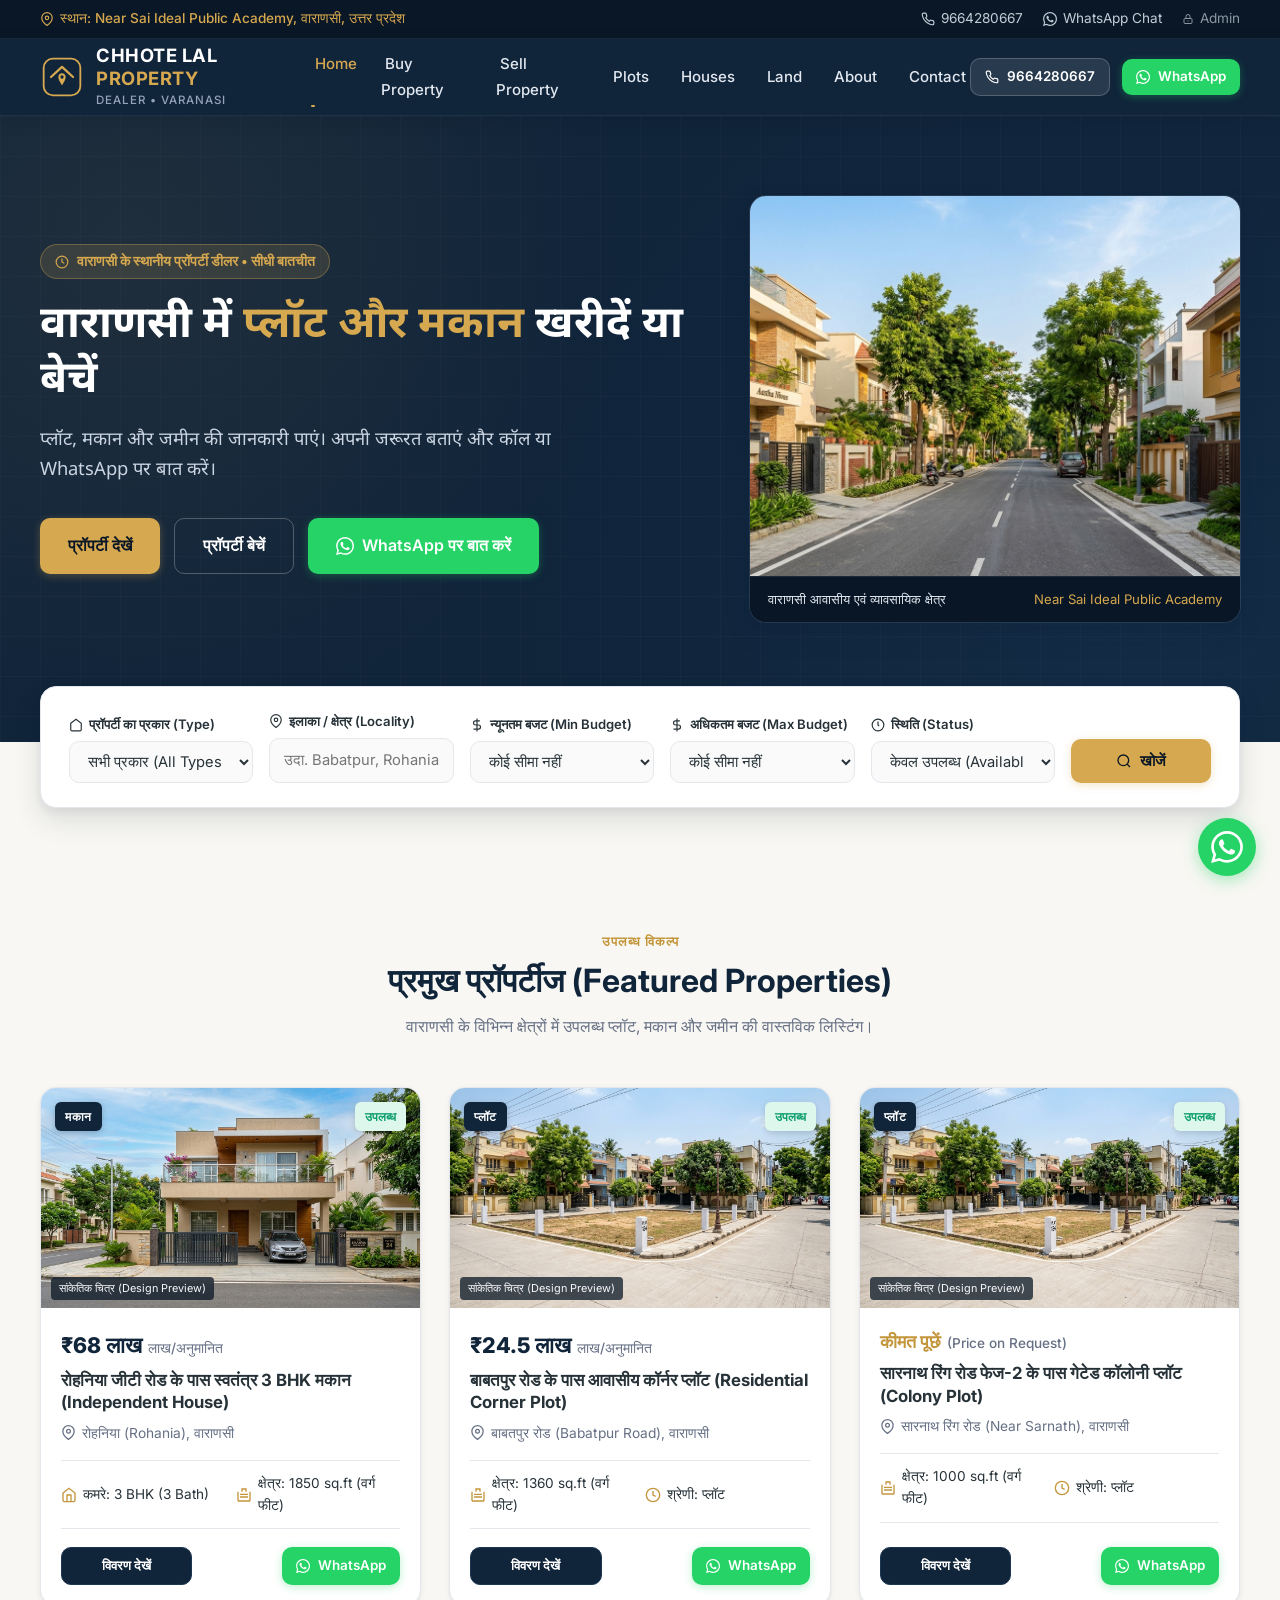
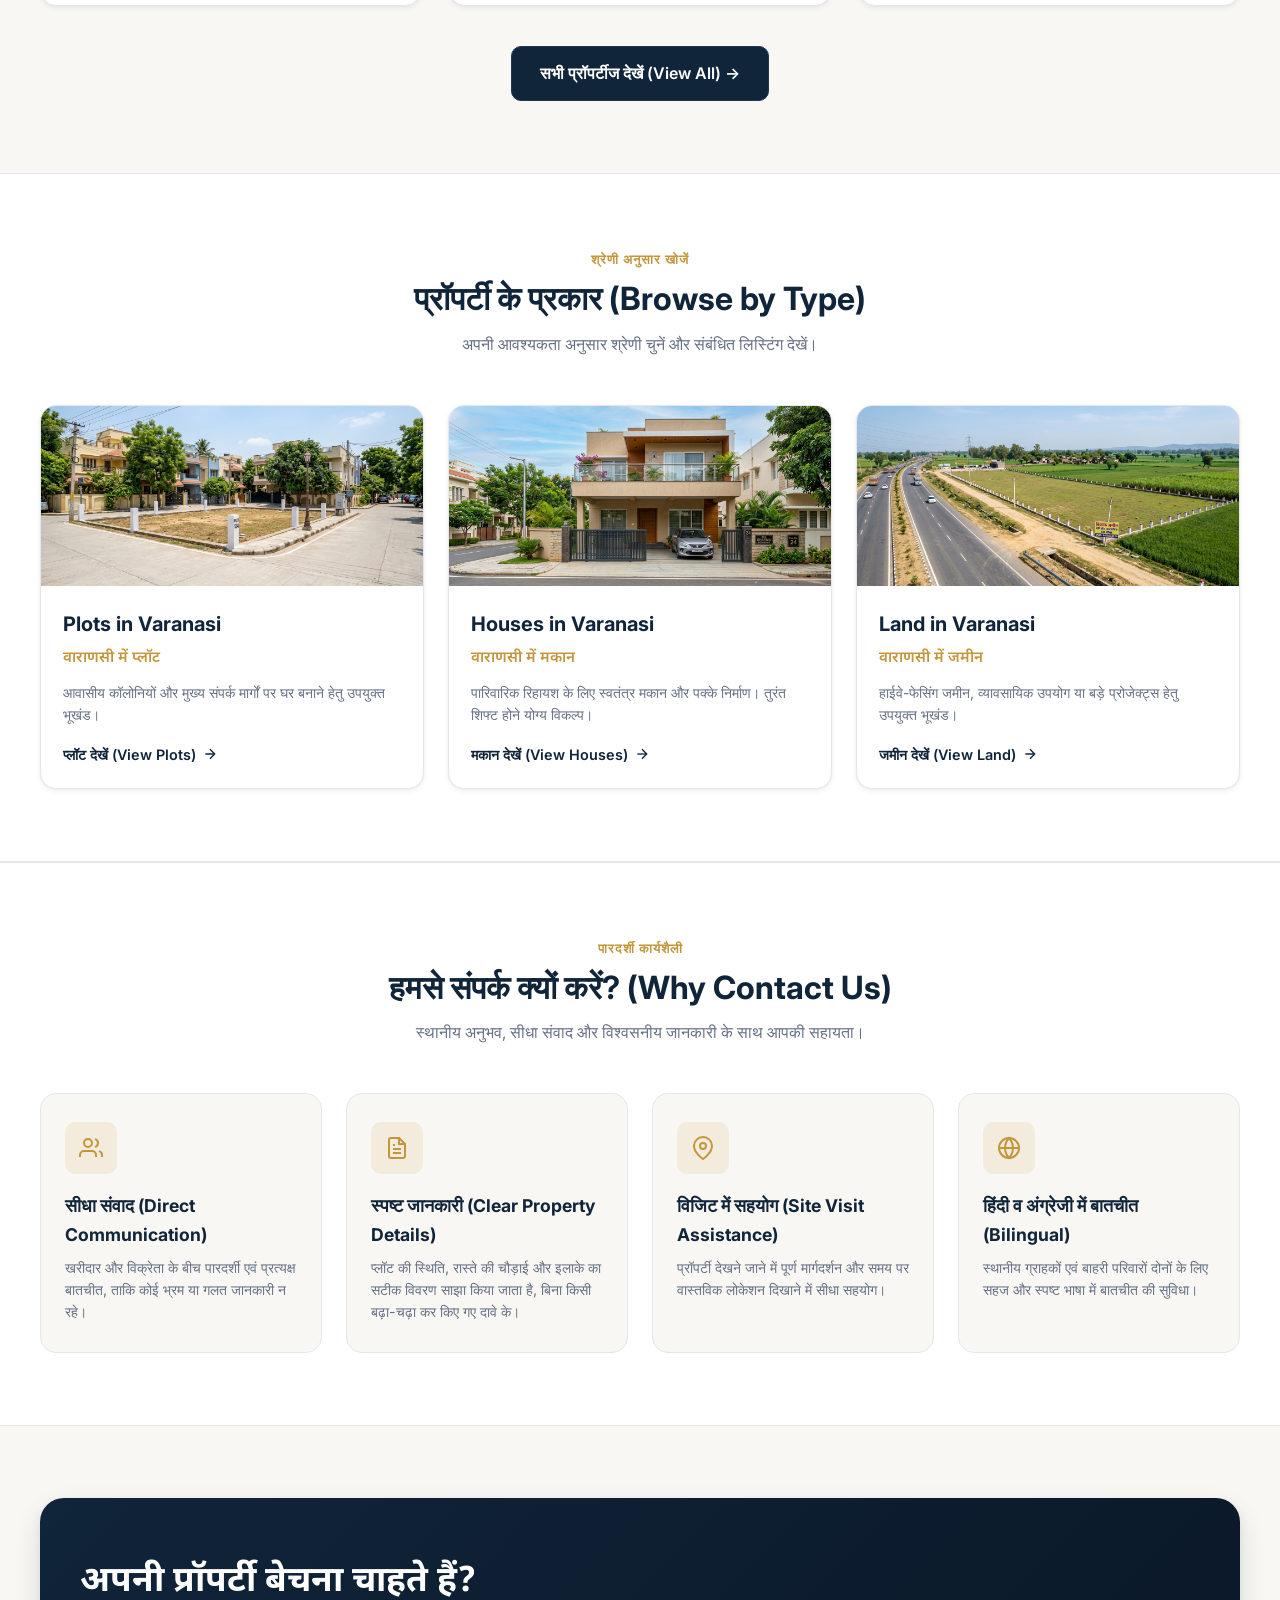
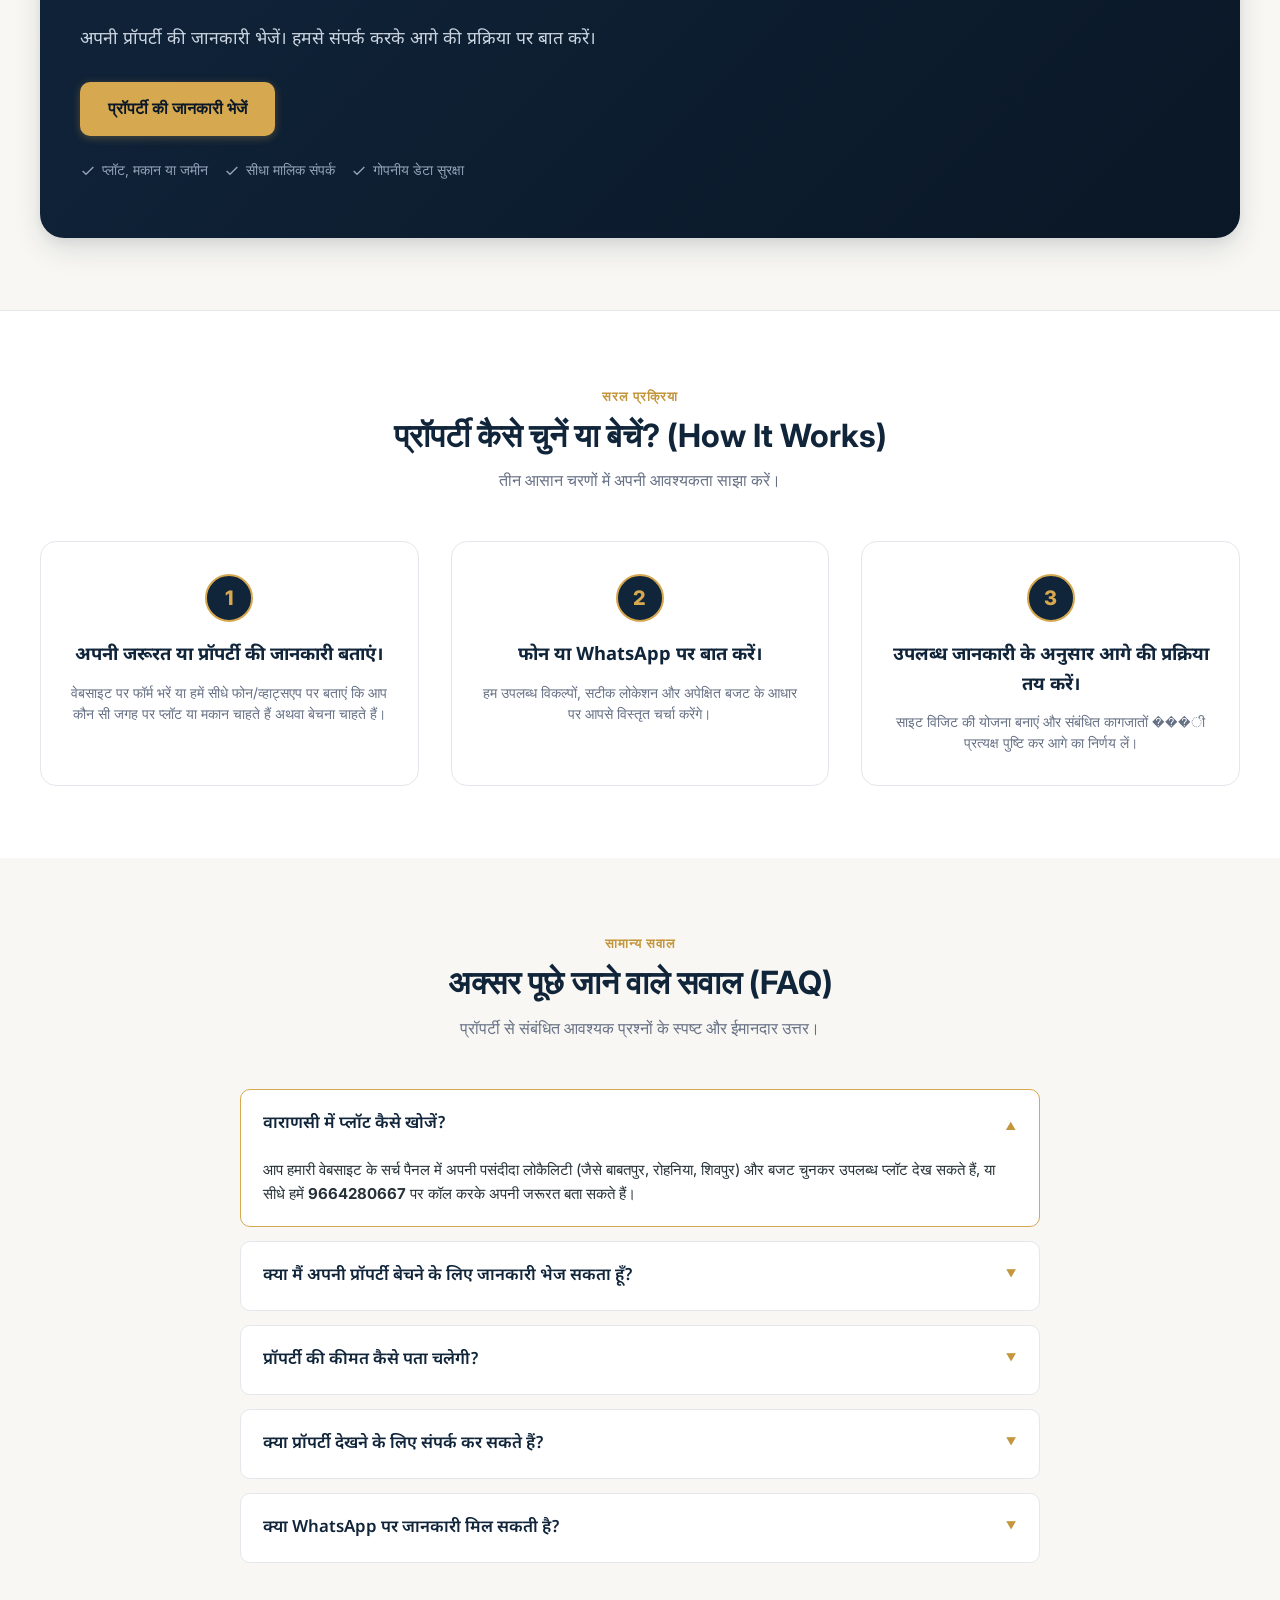
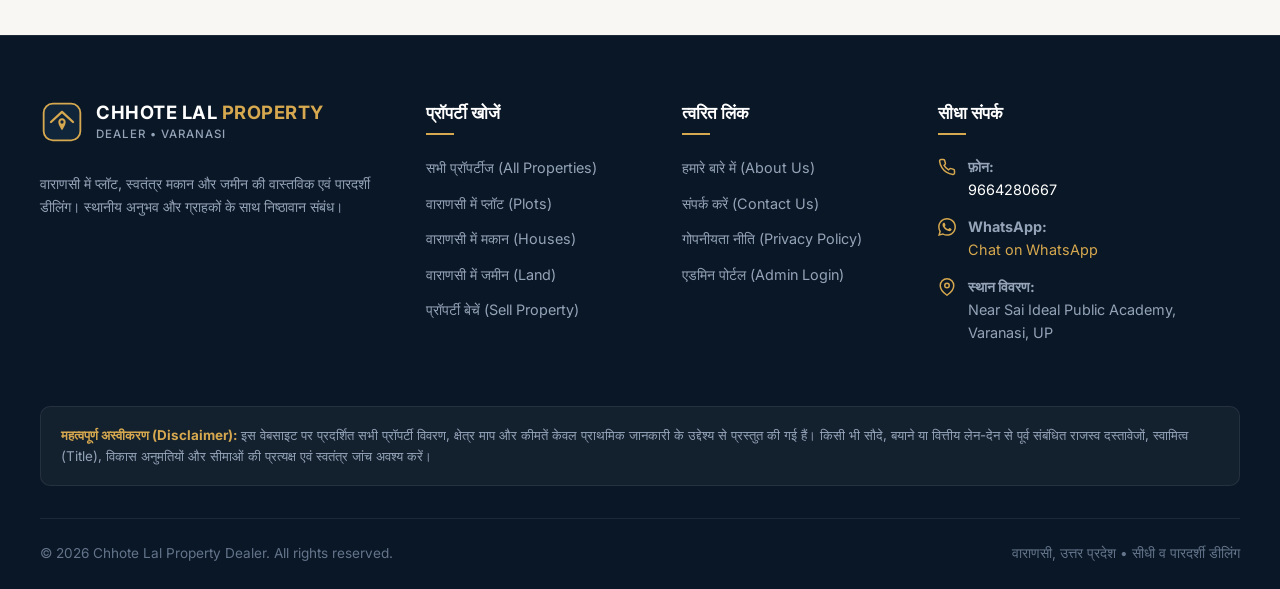
==== commit 46551d20: "Install and Configure Vercel Web Analytics # Vercel Web Analytics Installation Report  ## Summary Su" ====
--- a/index.html
+++ b/index.html
@@ -35,6 +35,12 @@
     "priceRange": "₹₹ - ₹₹₹₹"
   }
   </script>
+  
+  <!-- Vercel Web Analytics -->
+  <script>
+    window.va = window.va || function () { (window.vaq = window.vaq || []).push(arguments); };
+  </script>
+  <script defer src="/_vercel/insights/script.js"></script>
 </head>
 <body>
 
@@ -431,7 +437,7 @@
         <div class="step-card">
           <div class="step-number">3</div>
           <h3 class="step-title">उपलब्ध जानकारी के अनुसार आगे की प्रक्रिया तय करें।</h3>
-          <p class="step-desc">साइट विजिट की योजना बनाएं और संबंधित कागजातों की प्रत्यक्ष पुष्टि कर आगे का निर्णय लें।</p>
+          <p class="step-desc">साइट विजिट की योजना बनाएं और संबंधित कागजातों ���ी प्रत्यक्ष पुष्टि कर आगे का निर्णय लें।</p>
         </div>
       </div>
     </div>
